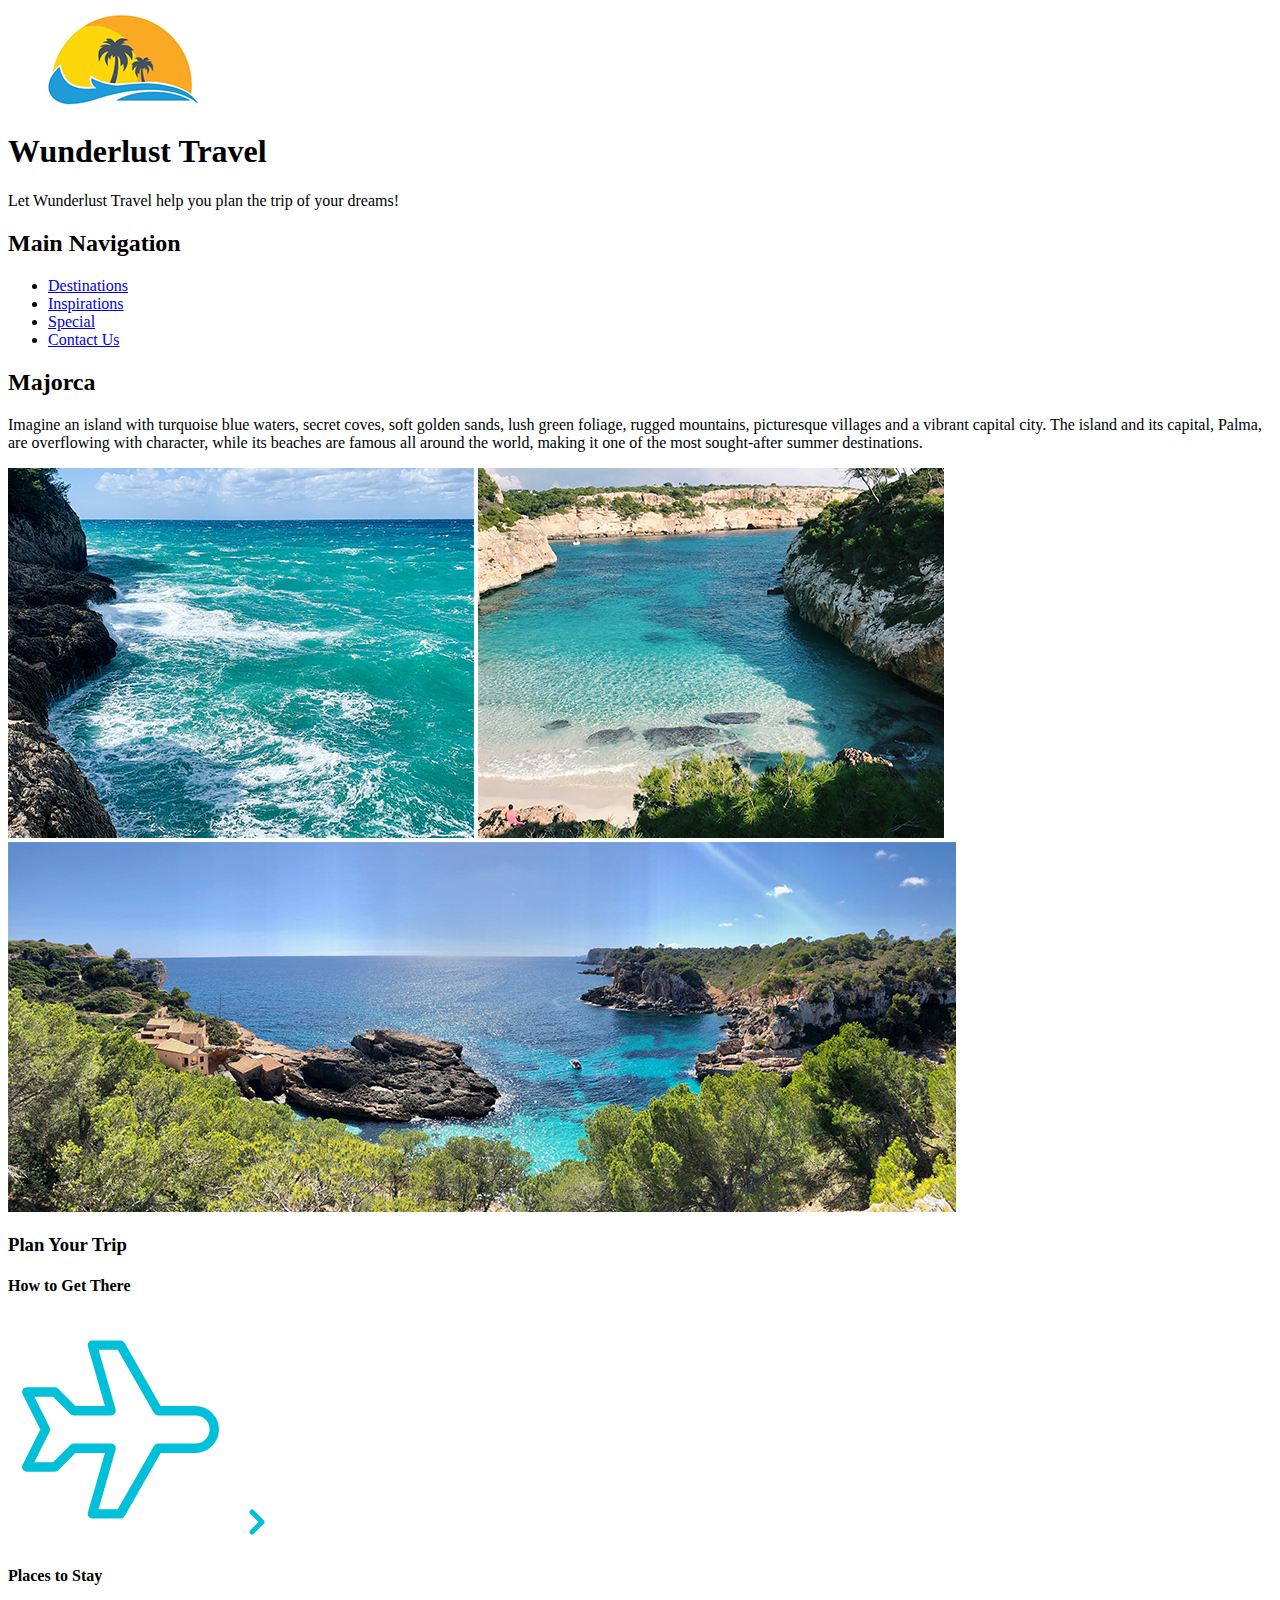
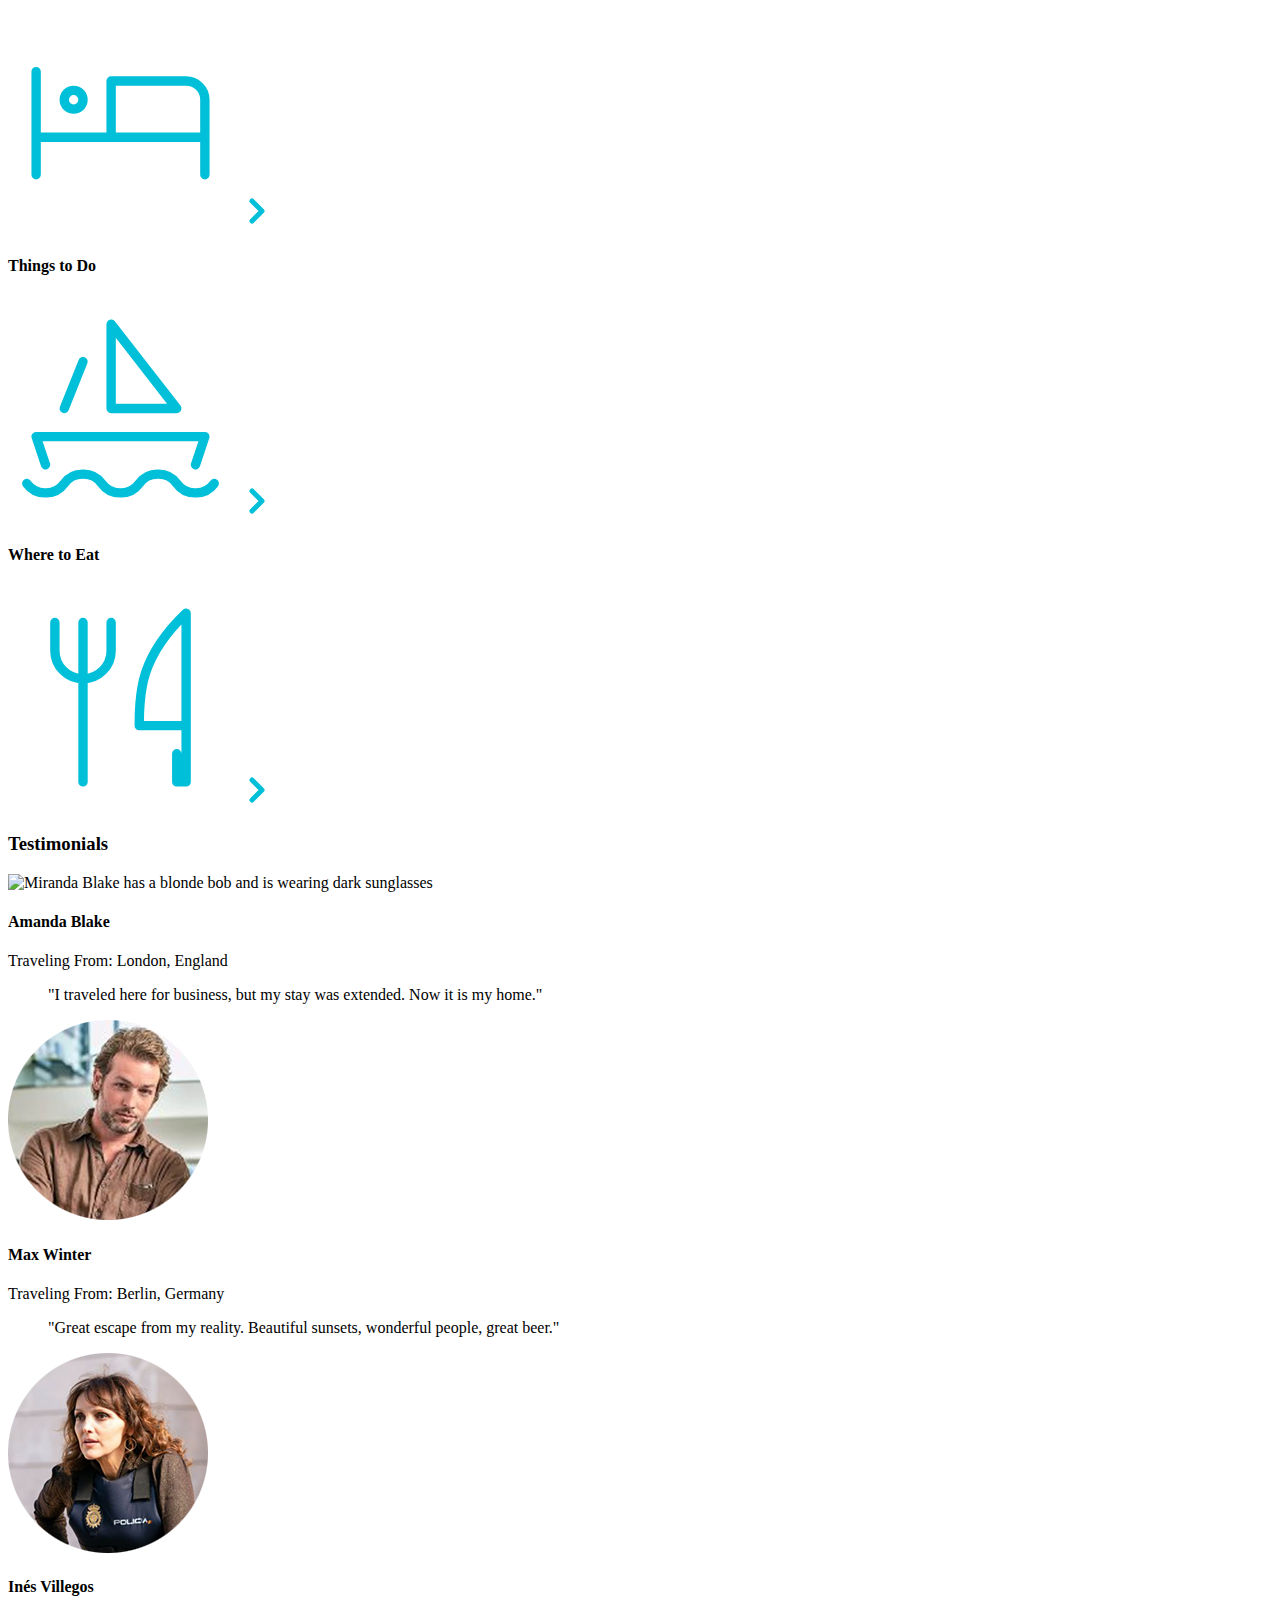
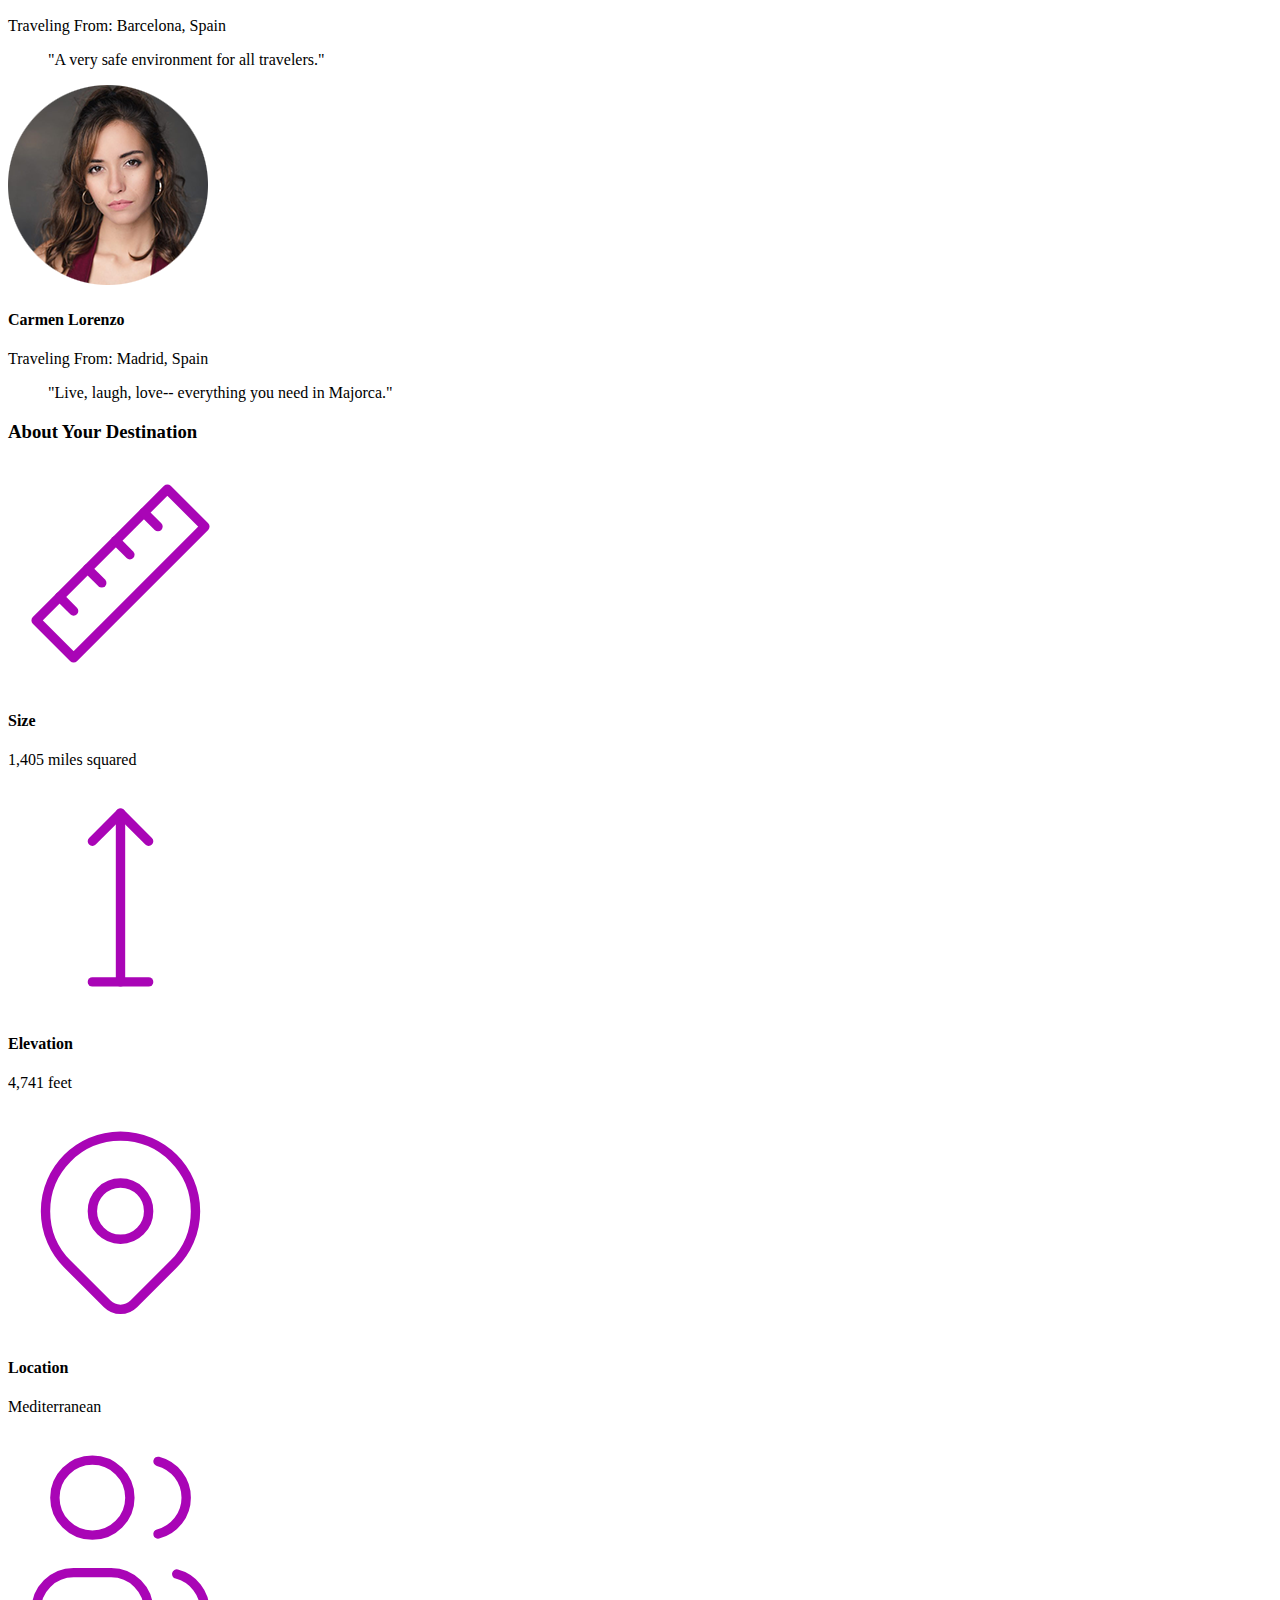
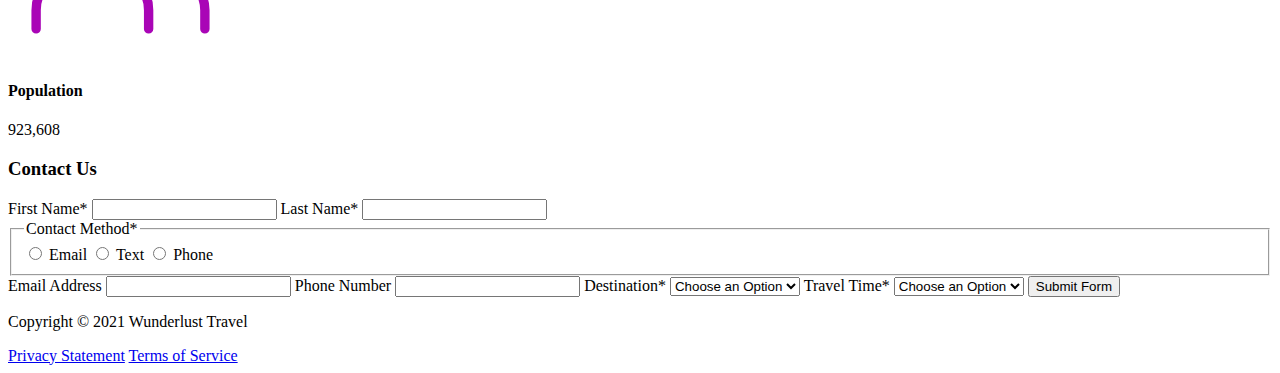
==== majorca.html @ a311cb91 "Add files via upload" ====
<!DOCTYPE html>
<html lang="en">
   <head>
      <meta charset="UTF-8">
      <meta name="viewport" content="width=device-width, initial-scale=1.0">
      <!-- Standard Meta Tags & Head Content -->
      <meta name="description" content="Wunderlust Travel helps you plan the trip of your dreams. Explore Majorca and book your flights, hotels, and activities today.">
      <meta name="keywords" content="travel, Majorca, flights, hotels, activities">
      <meta name="author" content="Wunderlust Travel">
      <!-- Open Graph Meta Tags -->
      <meta property="og:title" content="Wunderlust Travel - Majorca">
      <meta property="og:image" content="images/majorca-beach.png">
      <meta property="og:description" content="Wunderlust Travel helps you plan the trip of your dreams. Explore Majorca and book your flights, hotels, and activities today.">
      <!-- Twitter Card Meta Tags -->
      <meta name="twitter:card" content="summary_large_image">
      <meta name="twitter:title" content="Wunderlust Travel - Majorca">
      <meta name="twitter:image" content="images/majorca-beach.png">
      <meta name="twitter:description" content="Wunderlust Travel helps you plan the trip of your dreams. Explore Majorca and book your flights, hotels, and activities today.">
      <title>Wunderlust Travel - Majorca</title>
   </head>
   <body>
      <!-- Headings & Alt Text -->
      <header>
         <img src="images/logo.png" alt="The Wunderlust logo shows blue waves and the outline of two palm trees against an orange sun">
         <h1>Wunderlust Travel</h1>
         <p>Let Wunderlust Travel help you plan the trip of your dreams!</p>
         <nav>
            <h2>Main Navigation</h2>
            <ul>
               <li><a href="#">Destinations</a></li>
               <li><a href="#">Inspirations</a></li>
               <li><a href="#">Special</a></li>
               <li><a href="#">Contact Us</a></li>
            </ul>
         </nav>
      </header>
      <main>
         <article>
            <h2>Majorca</h2>
            <p>Imagine an island with turquoise blue waters, secret coves, soft golden sands, lush green foliage, rugged
               mountains, picturesque villages and a vibrant capital city. The island and its capital, Palma, are
               overflowing with character, while its beaches are famous all around the world, making it one of the most
               sought-after summer destinations.
            </p>
            <img src="images/majorca-waves.png"
               alt="Turquoise blue waters with white wave caps crashing against a rock cliff">
            <img src="images/majorca-beach.png" alt="A beautiful sandy beach with clear blue water and the coastal rock surrounding it">
            <img src="images/majorca-cove.png"
               alt="Deep blue water leading to the horizon with the island and trees in the foreground">
            <section>
               <h3>Plan Your Trip</h3>
               <section>
                  <h4>How to Get There</h4>
                  <svg xmlns="http://www.w3.org/2000/svg" class="icon icon-tabler icon-tabler-plane" width="225"
                     height="225" viewBox="0 0 24 24" stroke-width="1" stroke="#00bfd8" fill="none"
                     stroke-linecap="round" stroke-linejoin="round">
                     <path stroke="none" d="M0 0h24v24H0z" fill="none" />
                     <path d="M16 10h4a2 2 0 0 1 0 4h-4l-4 7h-3l2 -7h-4l-2 2h-3l2 -4l-2 -4h3l2 2h4l-2 -7h3z" />
                  </svg>
                  <a href="#" title="Search for flights">
                     <svg xmlns="http://www.w3.org/2000/svg" class="icon icon-tabler icon-tabler-chevron-right"
                        width="40" height="40" viewBox="0 0 24 24" stroke-width="3" stroke="#00bfd8" fill="none"
                        stroke-linecap="round" stroke-linejoin="round">
                        <path stroke="none" d="M0 0h24v24H0z" fill="none" />
                        <polyline points="9 6 15 12 9 18" />
                     </svg>
                  </a>
               </section>
               <section>
                  <h4>Places to Stay</h4>
                  <svg xmlns="http://www.w3.org/2000/svg" class="icon icon-tabler icon-tabler-bed" width="225"
                     height="225" viewBox="0 0 24 24" stroke-width="1" stroke="#00bfd8" fill="none"
                     stroke-linecap="round" stroke-linejoin="round">
                     <path stroke="none" d="M0 0h24v24H0z" fill="none" />
                     <path d="M3 7v11m0 -4h18m0 4v-8a2 2 0 0 0 -2 -2h-8v6" />
                     <circle cx="7" cy="10" r="1" />
                  </svg>
                  <a href="#" title="Search for hotels">
                     <svg xmlns="http://www.w3.org/2000/svg" class="icon icon-tabler icon-tabler-chevron-right"
                        width="40" height="40" viewBox="0 0 24 24" stroke-width="3" stroke="#00bfd8" fill="none"
                        stroke-linecap="round" stroke-linejoin="round">
                        <path stroke="none" d="M0 0h24v24H0z" fill="none" />
                        <polyline points="9 6 15 12 9 18" />
                     </svg>
                  </a>
               </section>
               <section>
                  <h4>Things to Do</h4>
                  <svg xmlns="http://www.w3.org/2000/svg" class="icon icon-tabler icon-tabler-sailboat" width="225"
                     height="225" viewBox="0 0 24 24" stroke-width="1" stroke="#00bfd8" fill="none"
                     stroke-linecap="round" stroke-linejoin="round">
                     <path stroke="none" d="M0 0h24v24H0z" fill="none" />
                     <path
                        d="M2 20a2.4 2.4 0 0 0 2 1a2.4 2.4 0 0 0 2 -1a2.4 2.4 0 0 1 2 -1a2.4 2.4 0 0 1 2 1a2.4 2.4 0 0 0 2 1a2.4 2.4 0 0 0 2 -1a2.4 2.4 0 0 1 2 -1a2.4 2.4 0 0 1 2 1a2.4 2.4 0 0 0 2 1a2.4 2.4 0 0 0 2 -1" />
                     <path d="M4 18l-1 -3h18l-1 3" />
                     <path d="M11 12h7l-7 -9v9" />
                     <line x1="8" y1="7" x2="6" y2="12" />
                  </svg>
                  <a href="#" title="Search for Activities">
                     <svg xmlns="http://www.w3.org/2000/svg" class="icon icon-tabler icon-tabler-chevron-right"
                        width="40" height="40" viewBox="0 0 24 24" stroke-width="3" stroke="#00bfd8" fill="none"
                        stroke-linecap="round" stroke-linejoin="round">
                        <path stroke="none" d="M0 0h24v24H0z" fill="none" />
                        <polyline points="9 6 15 12 9 18" />
                     </svg>
                  </a>
               </section>
               <section>
                  <h4>Where to Eat</h4>
                  <svg xmlns="http://www.w3.org/2000/svg" class="icon icon-tabler icon-tabler-tools-kitchen-2"
                     width="225" height="225" viewBox="0 0 24 24" stroke-width="1" stroke="#00bfd8" fill="none"
                     stroke-linecap="round" stroke-linejoin="round">
                     <path stroke="none" d="M0 0h24v24H0z" fill="none" />
                     <path
                        d="M19 3v12h-5c-.023 -3.681 .184 -7.406 5 -12zm0 12v6h-1v-3m-10 -14v17m-3 -17v3a3 3 0 1 0 6 0v-3" />
                  </svg>
                  <a href="#" title="Search for Restaurants">
                     <svg xmlns="http://www.w3.org/2000/svg" class="icon icon-tabler icon-tabler-chevron-right"
                        width="40" height="40" viewBox="0 0 24 24" stroke-width="3" stroke="#00bfd8" fill="none"
                        stroke-linecap="round" stroke-linejoin="round">
                        <path stroke="none" d="M0 0h24v24H0z" fill="none" />
                        <polyline points="9 6 15 12 9 18" />
                     </svg>
                  </a>
               </section>
            </section>
            <section>
               <h3>Testimonials</h3>
               <div class="testimonial">
                  <img src="images/mirando-blake.png"
                     alt="Miranda Blake has a blonde bob and is wearing dark sunglasses">
                  <h4>Amanda Blake</h4>
                  <p>Traveling From: London, England</p>
                  <blockquote>"I traveled here for business, but my stay was extended. Now it is my home."
                  </blockquote>
               </div>
               <div class="testimonial">
                  <img src="images/max-winter.png" alt="Max Winter has brown hair and a brown shirt.">
                  <h4>Max Winter</h4>
                  <p>Traveling From: Berlin, Germany</p>
                  <blockquote>"Great escape from my reality. Beautiful sunsets, wonderful people, great beer."
                  </blockquote>
               </div>
               <div class="testimonial">
                  <img src="images/ines-villegoes.png" alt="Inés Villegos is a police officer wearing a police vest">                    
                  <h4>Inés Villegos</h4>
                  <p>Traveling From: Barcelona, Spain</p>
                  <blockquote>"A very safe environment for all travelers."</blockquote>
               </div>
               <div class="testimonial">
                  <img src="images/carmen-lorenzo.png"
                     alt="Carmen Lorenzo has long, dark brown hair and is wearing gold hoop earrings">
                  <h4>Carmen Lorenzo</h4>
                  <p>Traveling From: Madrid, Spain</p>
                  <blockquote>"Live, laugh, love-- everything you need in Majorca."</blockquote>
               </div>
            </section>
            <section>
               <h3>About Your Destination</h3>
               <section>
                  <svg xmlns="http://www.w3.org/2000/svg" class="icon icon-tabler icon-tabler-ruler-2" width="225"
                     height="225" viewBox="0 0 24 24" stroke-width="1" stroke="#a905b6" fill="none"
                     stroke-linecap="round" stroke-linejoin="round">
                     <path stroke="none" d="M0 0h24v24H0z" fill="none" />
                     <path d="M17 3l4 4l-14 14l-4 -4z" />
                     <path d="M16 7l-1.5 -1.5" />
                     <path d="M13 10l-1.5 -1.5" />
                     <path d="M10 13l-1.5 -1.5" />
                     <path d="M7 16l-1.5 -1.5" />
                  </svg>
                  <h4>Size</h4>
                  <p>1,405 miles squared</p>
               </section>
               <section>
                  <svg xmlns="http://www.w3.org/2000/svg" class="icon icon-tabler icon-tabler-arrow-top-bar"
                     width="225" height="225" viewBox="0 0 24 24" stroke-width="1" stroke="#a905b6" fill="none"
                     stroke-linecap="round" stroke-linejoin="round">
                     <path stroke="none" d="M0 0h24v24H0z" fill="none" />
                     <line x1="12" y1="21" x2="12" y2="3" />
                     <path d="M15 6l-3 -3l-3 3" />
                     <line x1="9" y1="21" x2="15" y2="21" />
                  </svg>
                  <h4>Elevation</h4>
                  <p>4,741 feet</p>
               </section>
               <section>
                  <svg xmlns="http://www.w3.org/2000/svg" class="icon icon-tabler icon-tabler-map-pin" width="225"
                     height="225" viewBox="0 0 24 24" stroke-width="1" stroke="#a905b6" fill="none"
                     stroke-linecap="round" stroke-linejoin="round">
                     <path stroke="none" d="M0 0h24v24H0z" fill="none" />
                     <circle cx="12" cy="11" r="3" />
                     <path d="M17.657 16.657l-4.243 4.243a2 2 0 0 1 -2.827 0l-4.244 -4.243a8 8 0 1 1 11.314 0z" />
                  </svg>
                  <h4>Location</h4>
                  <p>Mediterranean</p>
               </section>
               <section>
                  <svg xmlns="http://www.w3.org/2000/svg" class="icon icon-tabler icon-tabler-users" width="225"
                     height="225" viewBox="0 0 24 24" stroke-width="1" stroke="#a905b6" fill="none"
                     stroke-linecap="round" stroke-linejoin="round">
                     <path stroke="none" d="M0 0h24v24H0z" fill="none" />
                     <circle cx="9" cy="7" r="4" />
                     <path d="M3 21v-2a4 4 0 0 1 4 -4h4a4 4 0 0 1 4 4v2" />
                     <path d="M16 3.13a4 4 0 0 1 0 7.75" />
                     <path d="M21 21v-2a4 4 0 0 0 -3 -3.85" />
                  </svg>
                  <h4>Population</h4>
                  <p>923,608</p>
               </section>
            </section>
            <section>
               <h3>Contact Us</h3>
               <form method="post" action="https://wp.zybooks.com/form-viewer.php">
                  <label for="fName">First Name<span>*</span></label>
                  <input type="text" name="fName" id="fName" autocomplete="given-name" required>
                  <label for="lName">Last Name<span>*</span></label>
                  <input type="text" name="lName" id="lName" autocomplete="family-name" required>
                  <fieldset>
                     <legend>Contact Method<span>*</span></legend>
                     <input type="radio" name="contactPref" id="prefEmail" required>
                     <label for="prefEmail">Email</label>
                     <input type="radio" name="contactPref" id="prefText">
                     <label for="prefText">Text</label>
                     <input type="radio" name="contactPref" id="prefPhone">
                     <label for="prefPhone">Phone</label>
                  </fieldset>
                  <label for="email">Email Address</label>
                  <input type="email" name="email" id="email" autocomplete="email">
                  <label for="phone">Phone Number</label>
                  <input type="tel" name="phone" id="phone" autocomplete="tel">
                  <label for="destination">Destination<span>*</span></label>
                  <select name="destination" id="destination" required>
                     <option value="">Choose an Option</option>
                     <option value="barcelona">Barcelona</option>
                     <option value="granada">Granada</option>
                     <option value="ibiza">Ibiza</option>
                     <option value="madrid">Madrid</option>
                     <option value="majora">Majora</option>
                     <option value="seville">Seville</option>
                     <option value="tenerife">Tenerife</option>
                     <option value="valencia">Valencia</option>
                  </select>
                  <label for="travelTime">Travel Time<span>*</span></label>
                  <select name="travelTime" id="travelTime" required>
                     <option value="">Choose an Option</option>
                     <option value="fall">Fall</option>
                     <option value="winter">Winter</option>
                     <option value="spring">Spring</option>
                     <option value="summer">Summer</option>
                     <option value="flexible">Flexible</option>
                  </select>
                  <input type="submit" name="mySubmit" id="mySubmit" value="Submit Form">
               </form>
            </section>
         </article>
      </main>
      <footer>
         <p>Copyright &copy; 2021 Wunderlust Travel</p>
         <a href="#">Privacy Statement</a>
         <a href="#">Terms of Service</a>
      </footer>
   </body>
</html>
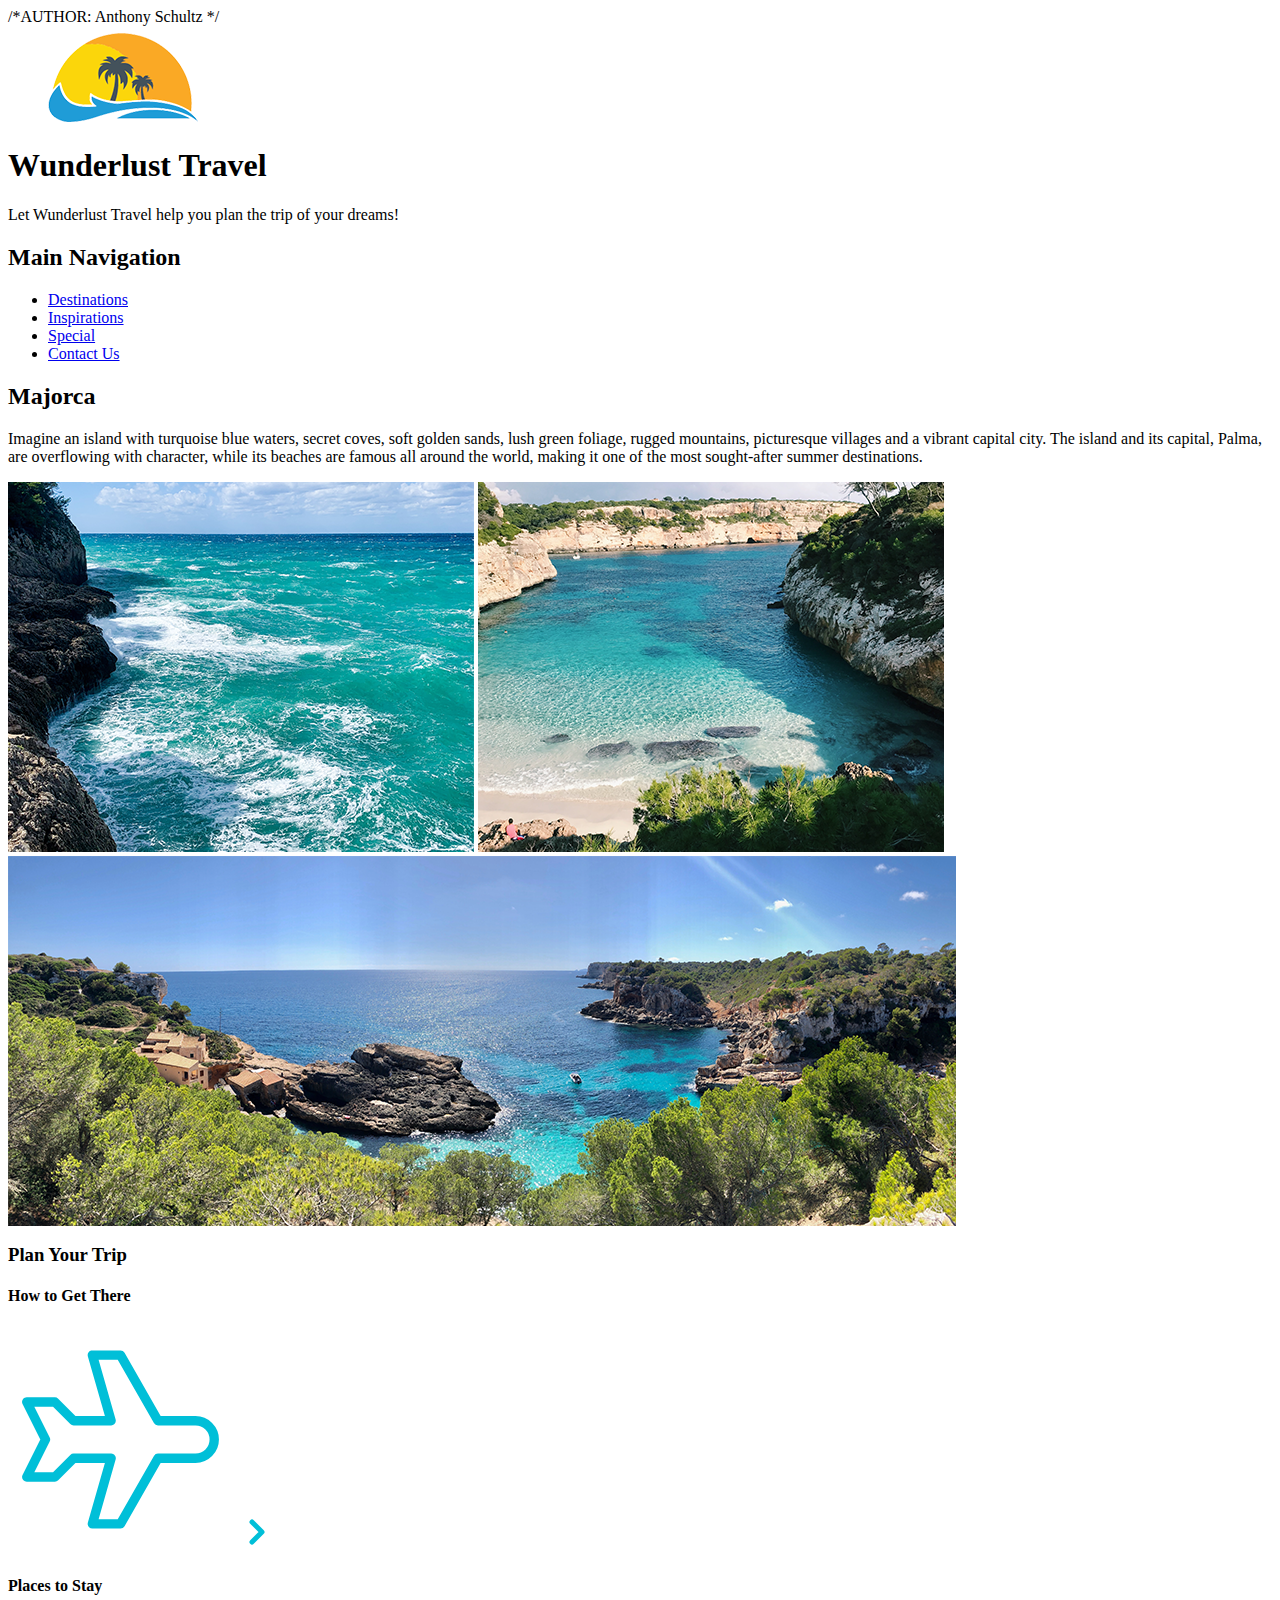
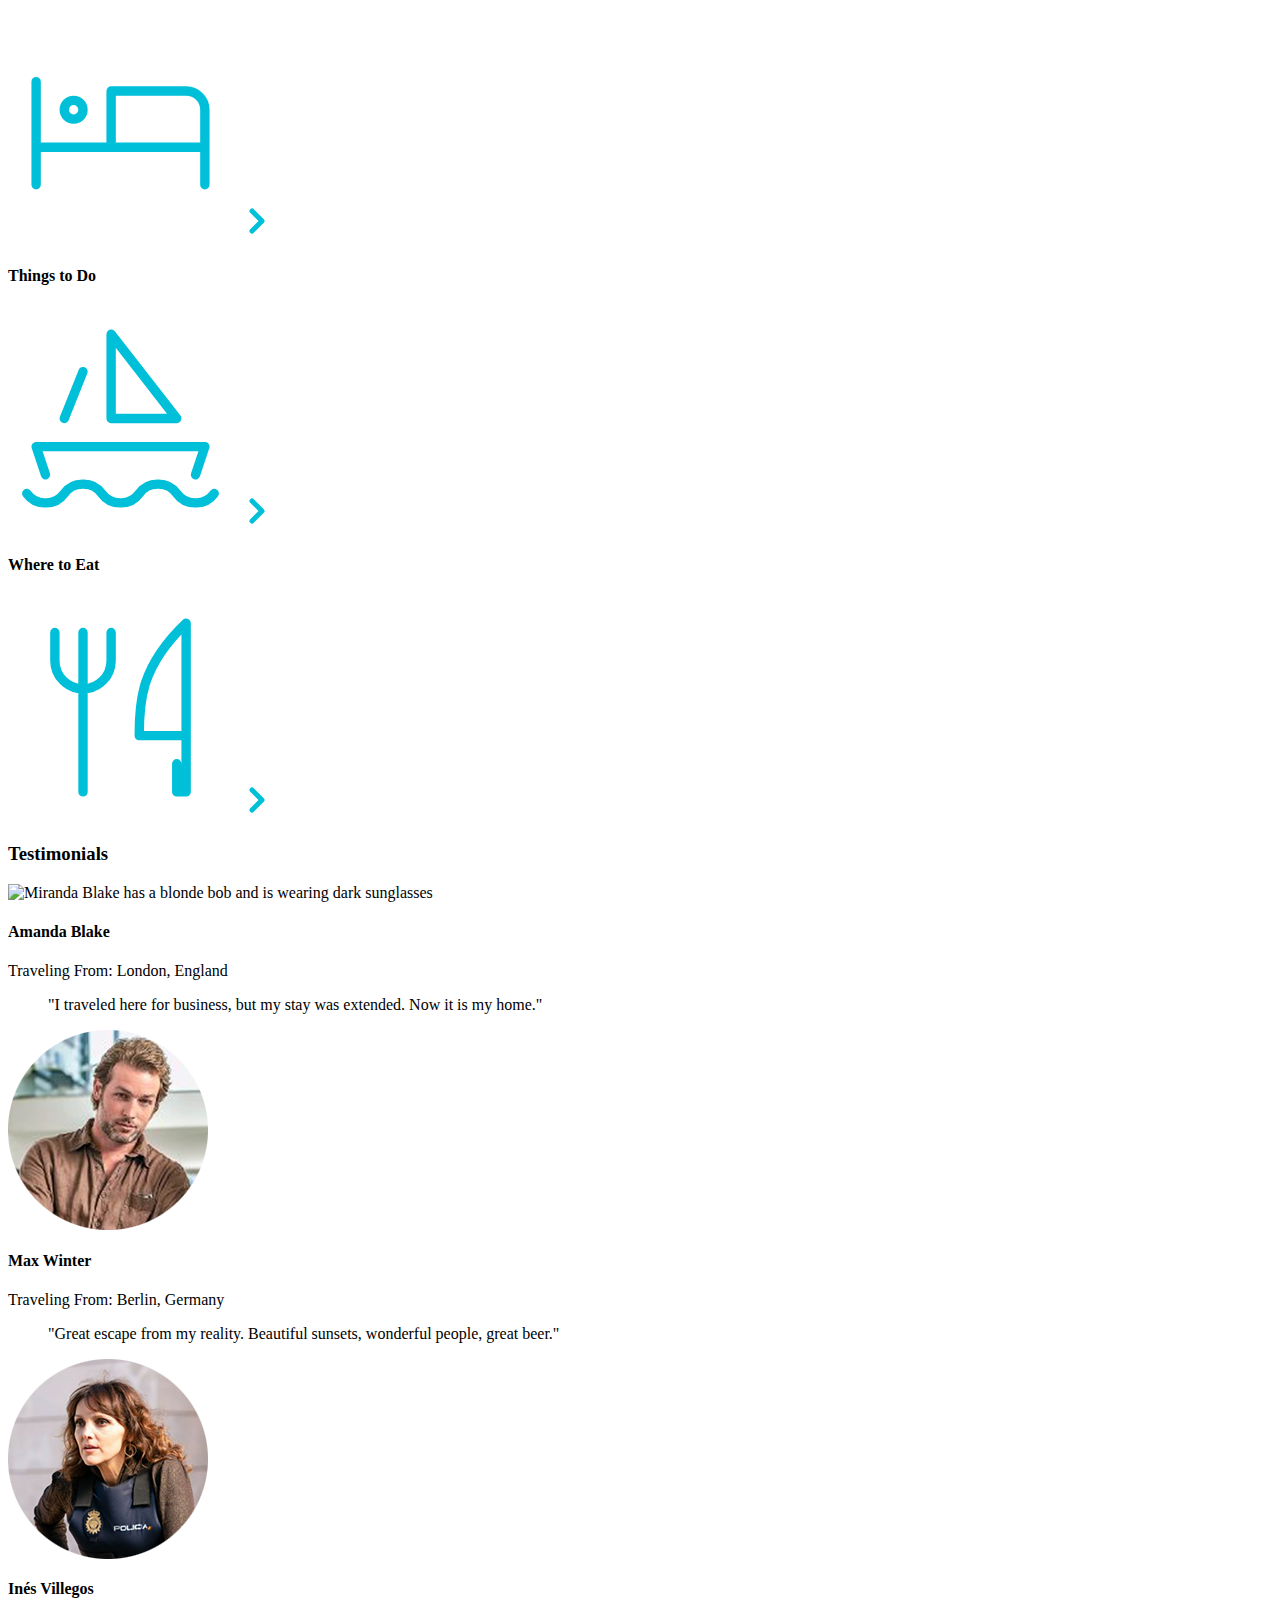
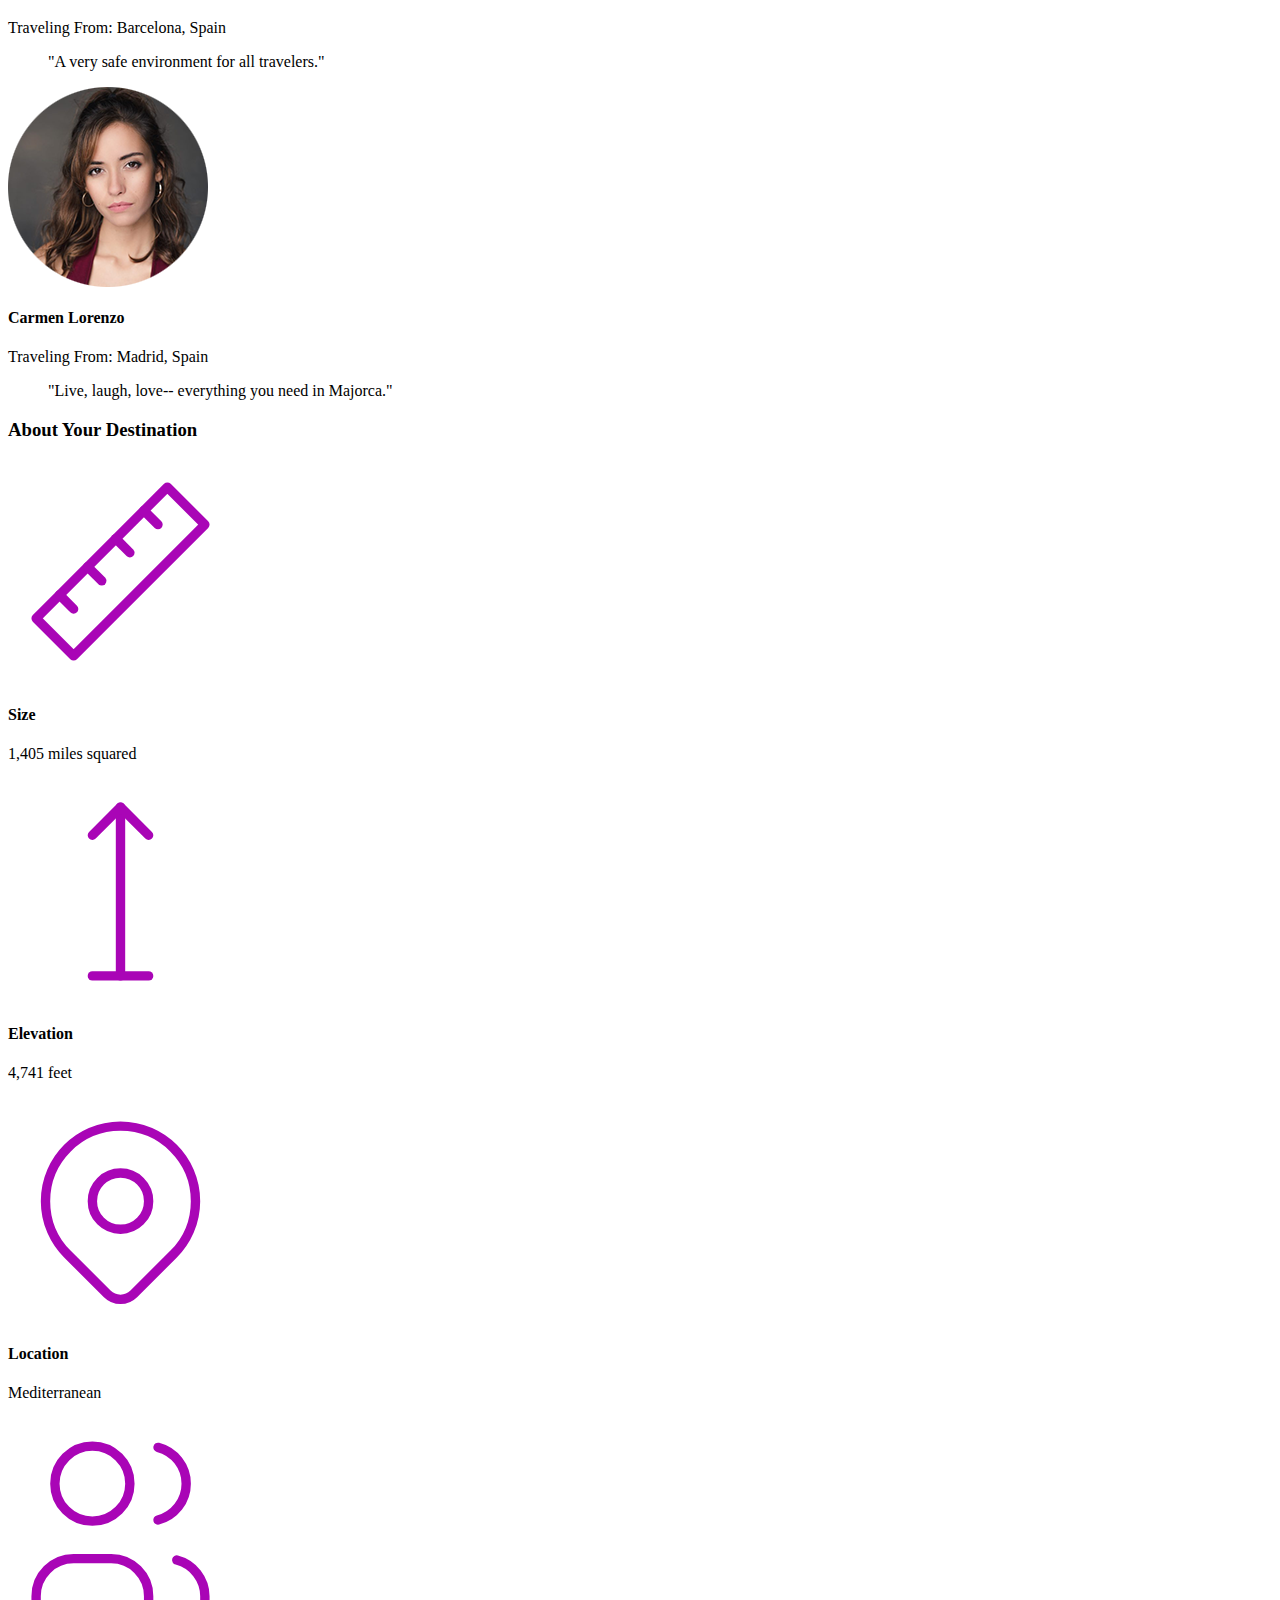
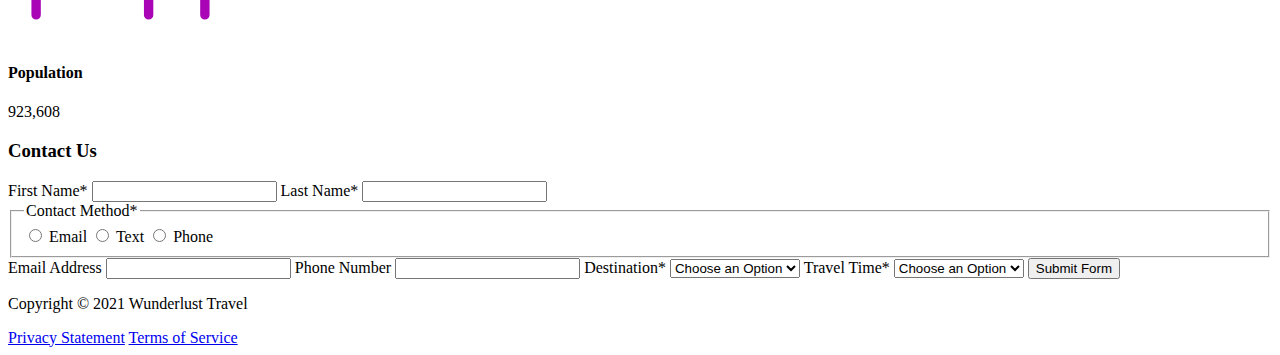
==== commit 1bd368a7: "Update majorca.html" ====
--- a/majorca.html
+++ b/majorca.html
@@ -1,3 +1,5 @@
+/*AUTHOR: Anthony Schultz */
+
 <!DOCTYPE html>
 <html lang="en">
    <head>
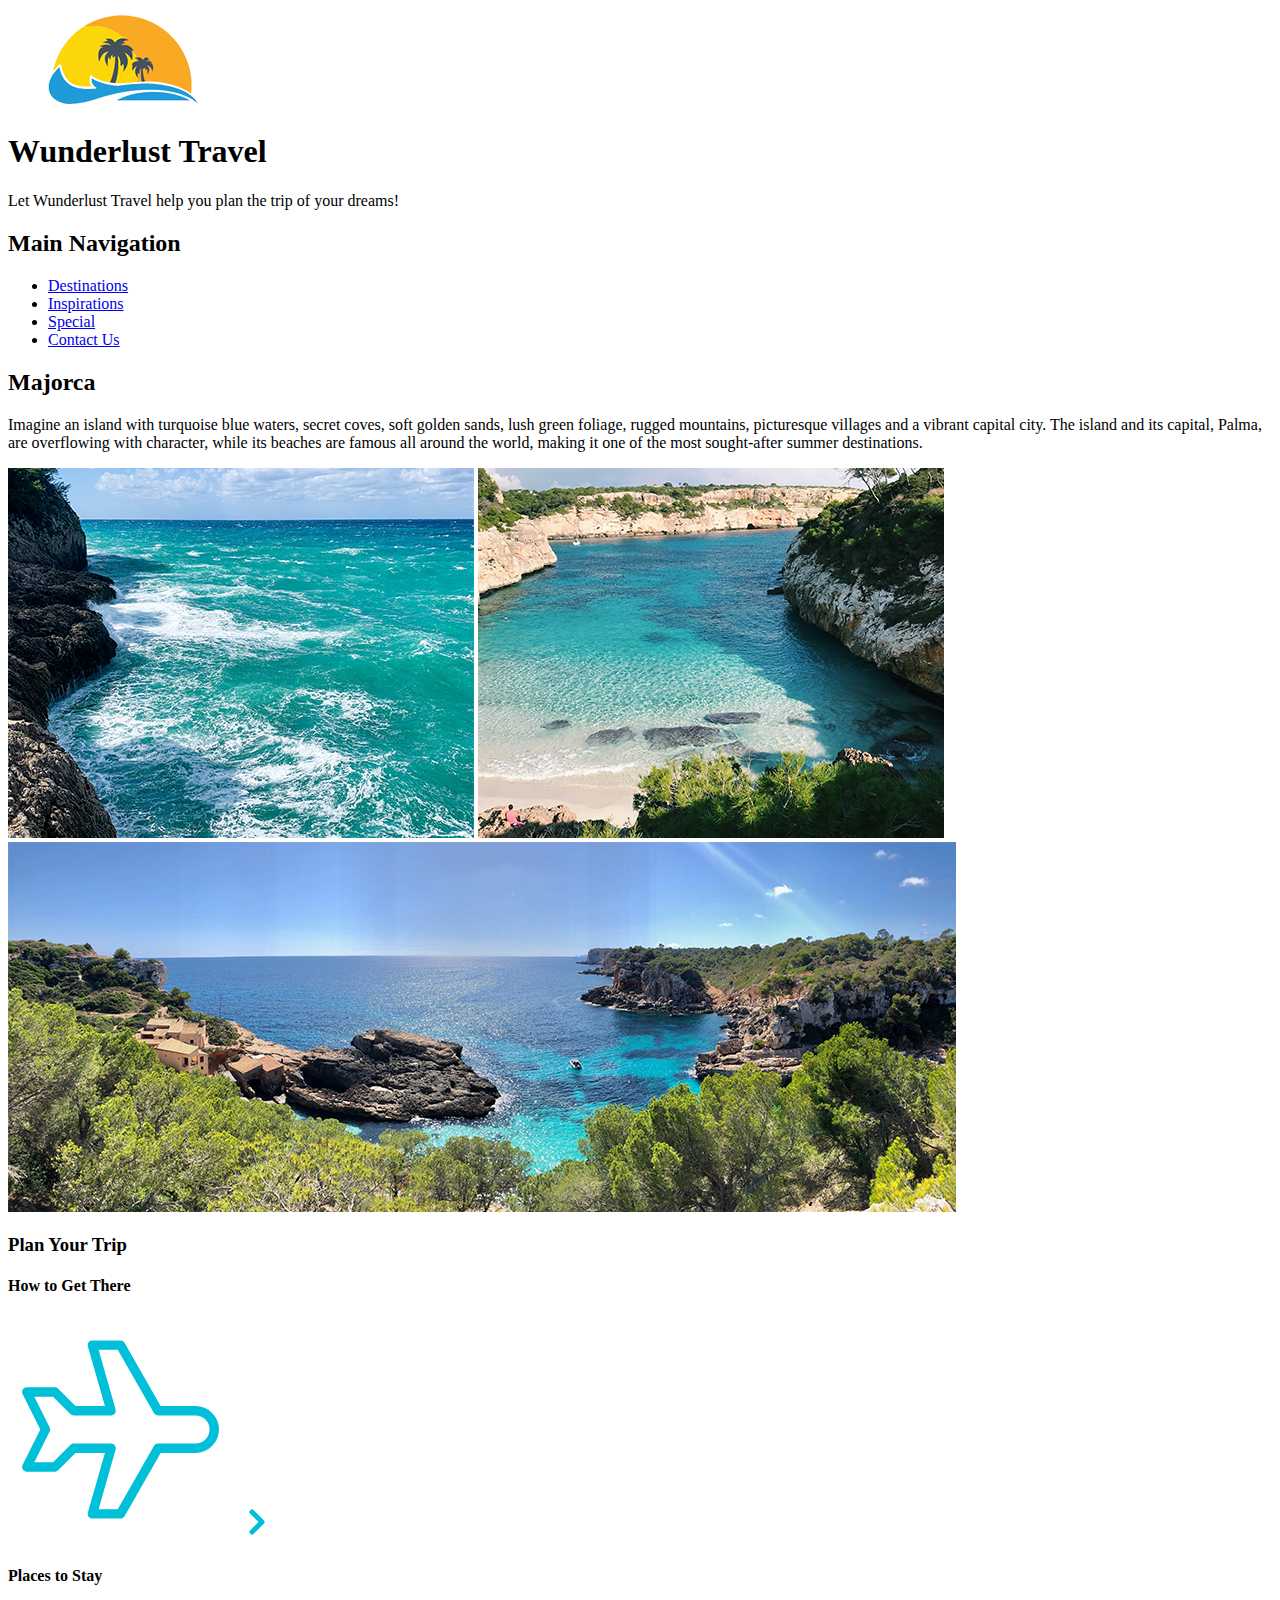
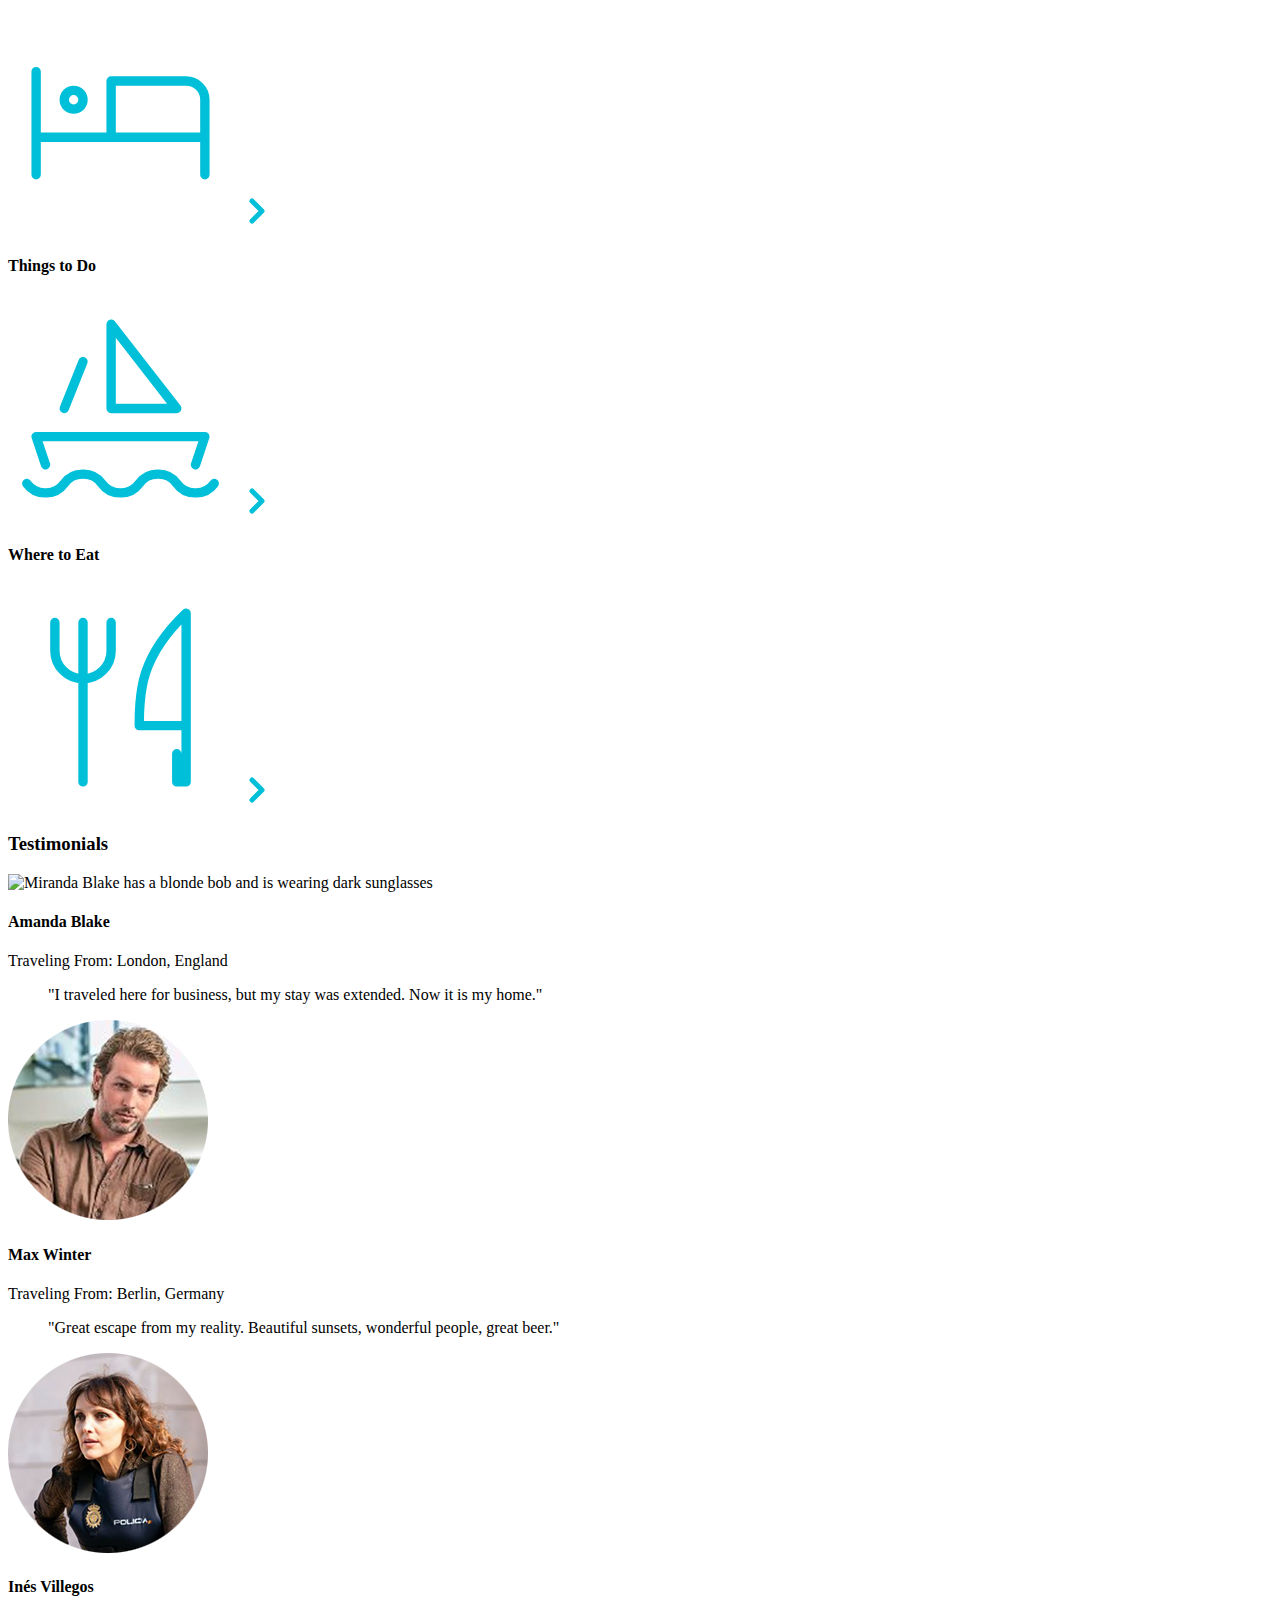
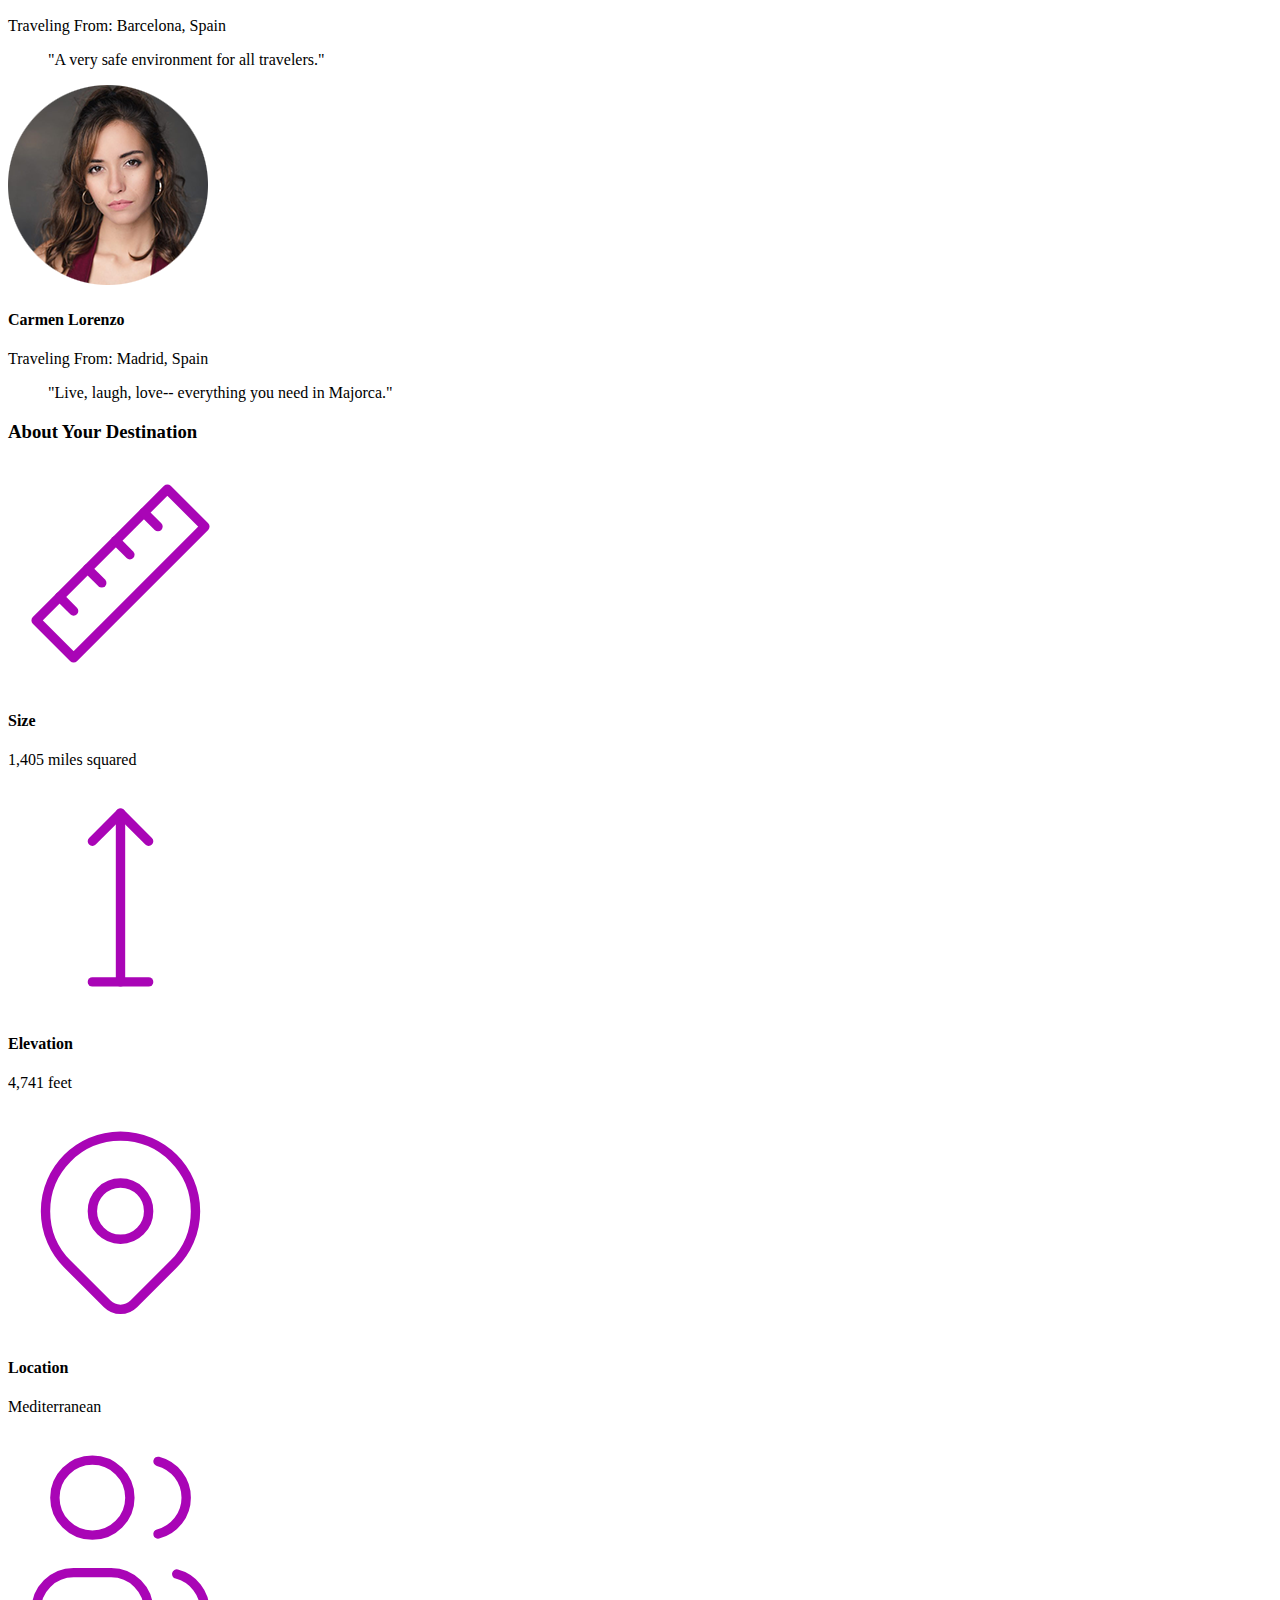
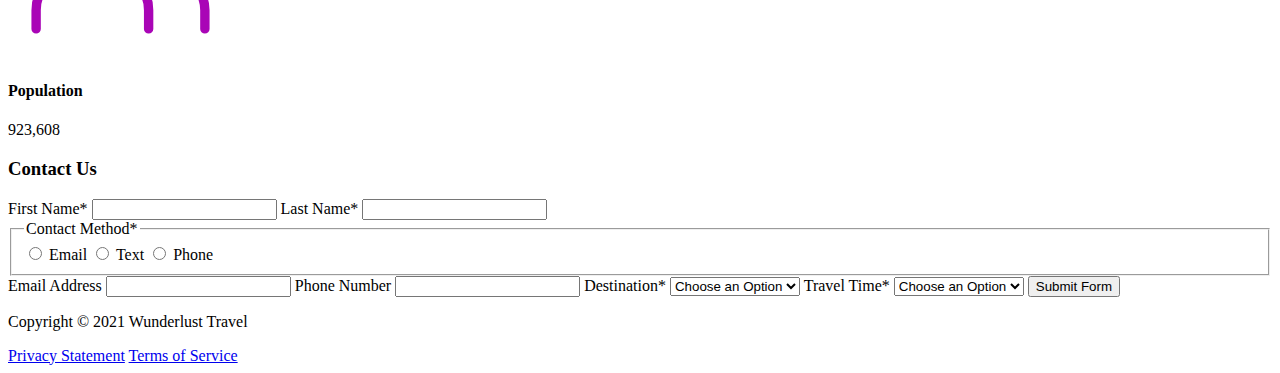
==== commit ea263e6e: "Add files via upload" ====
--- a/majorca.html
+++ b/majorca.html
@@ -1,5 +1,3 @@
-/*AUTHOR: Anthony Schultz */
-
 <!DOCTYPE html>
 <html lang="en">
    <head>
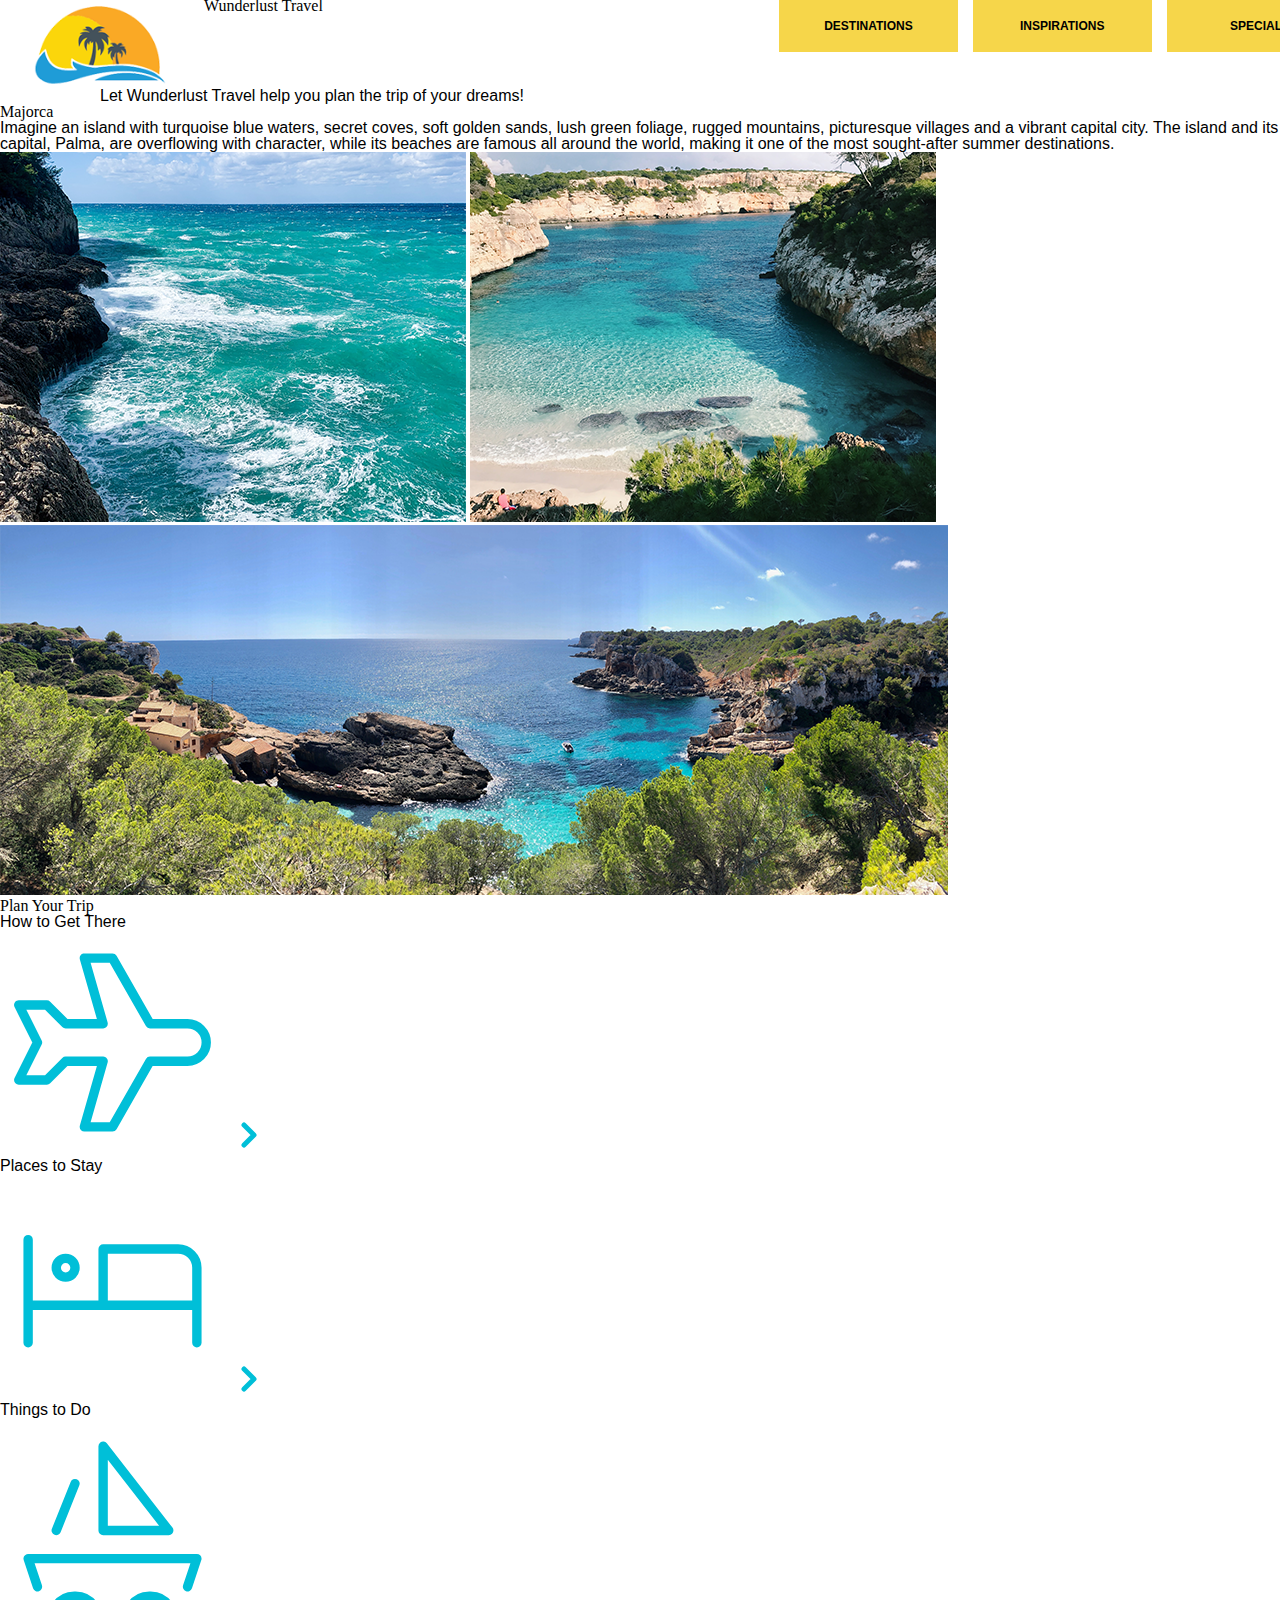
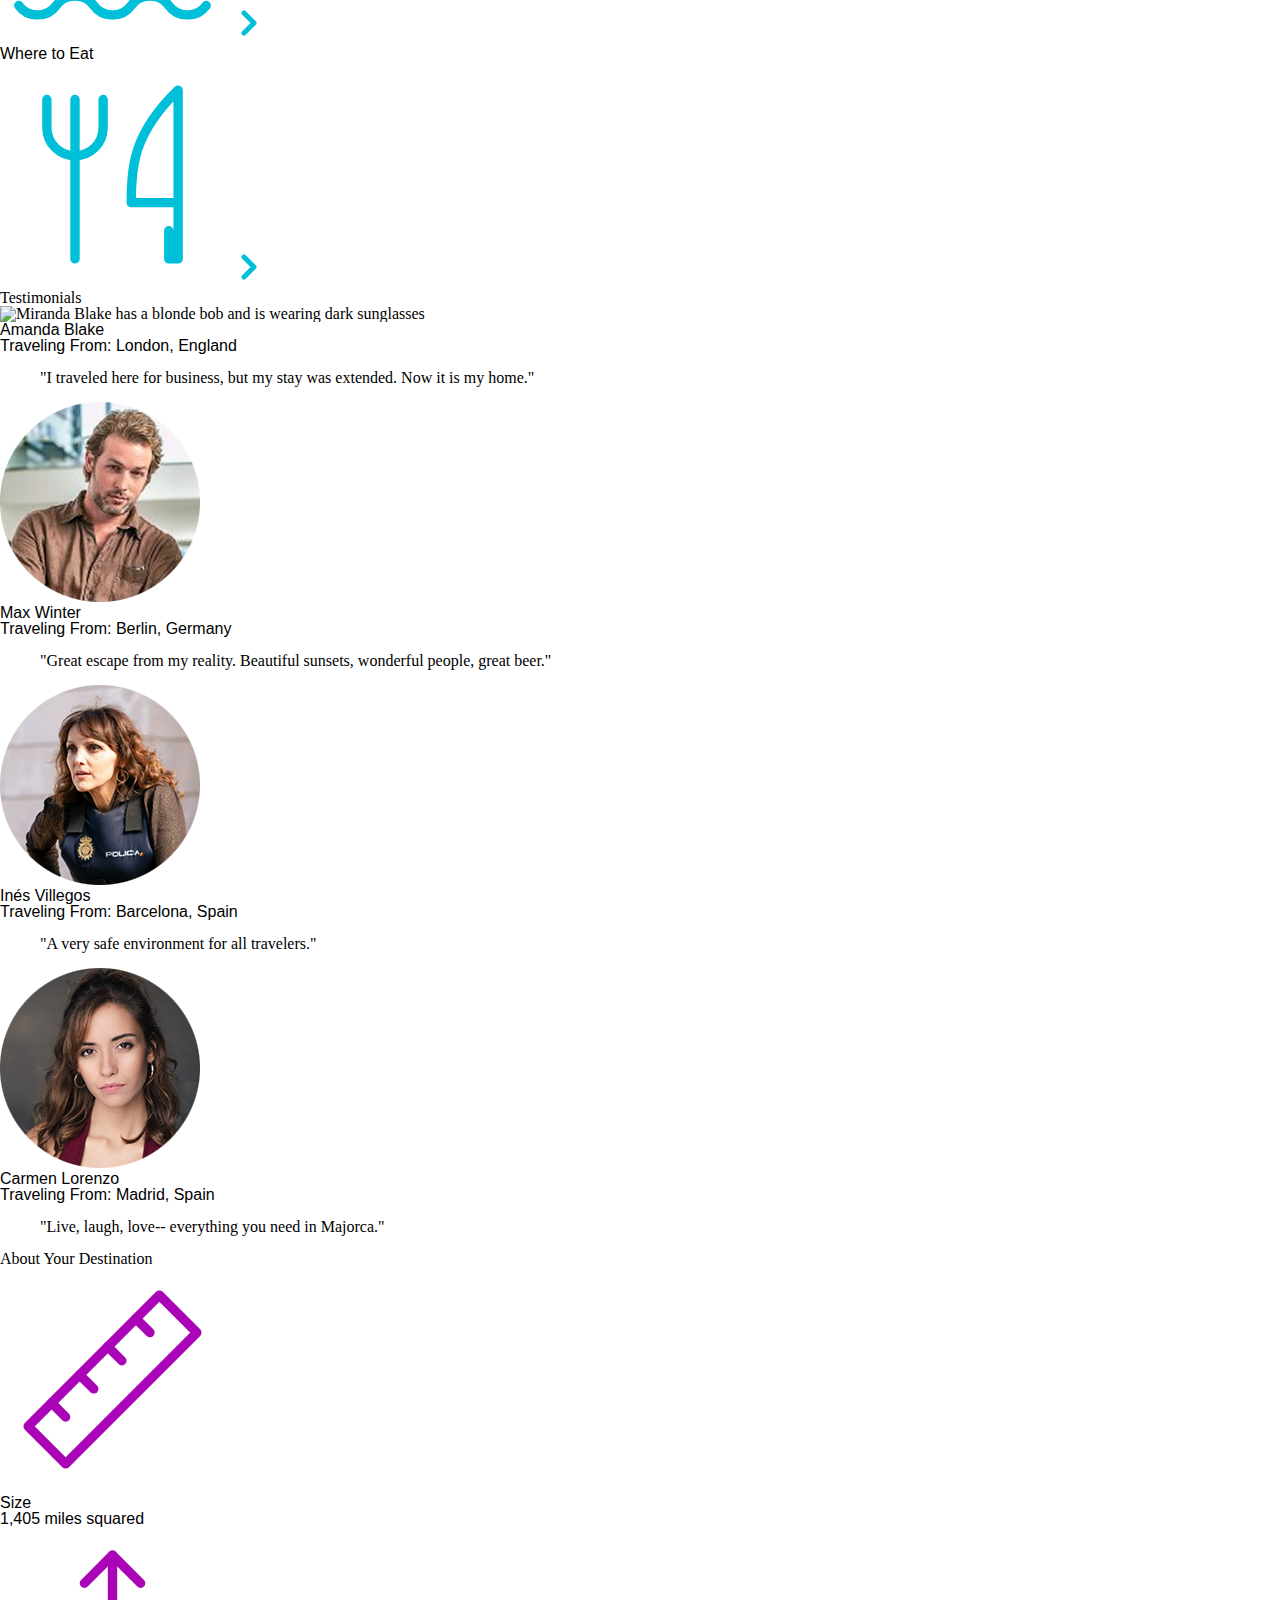
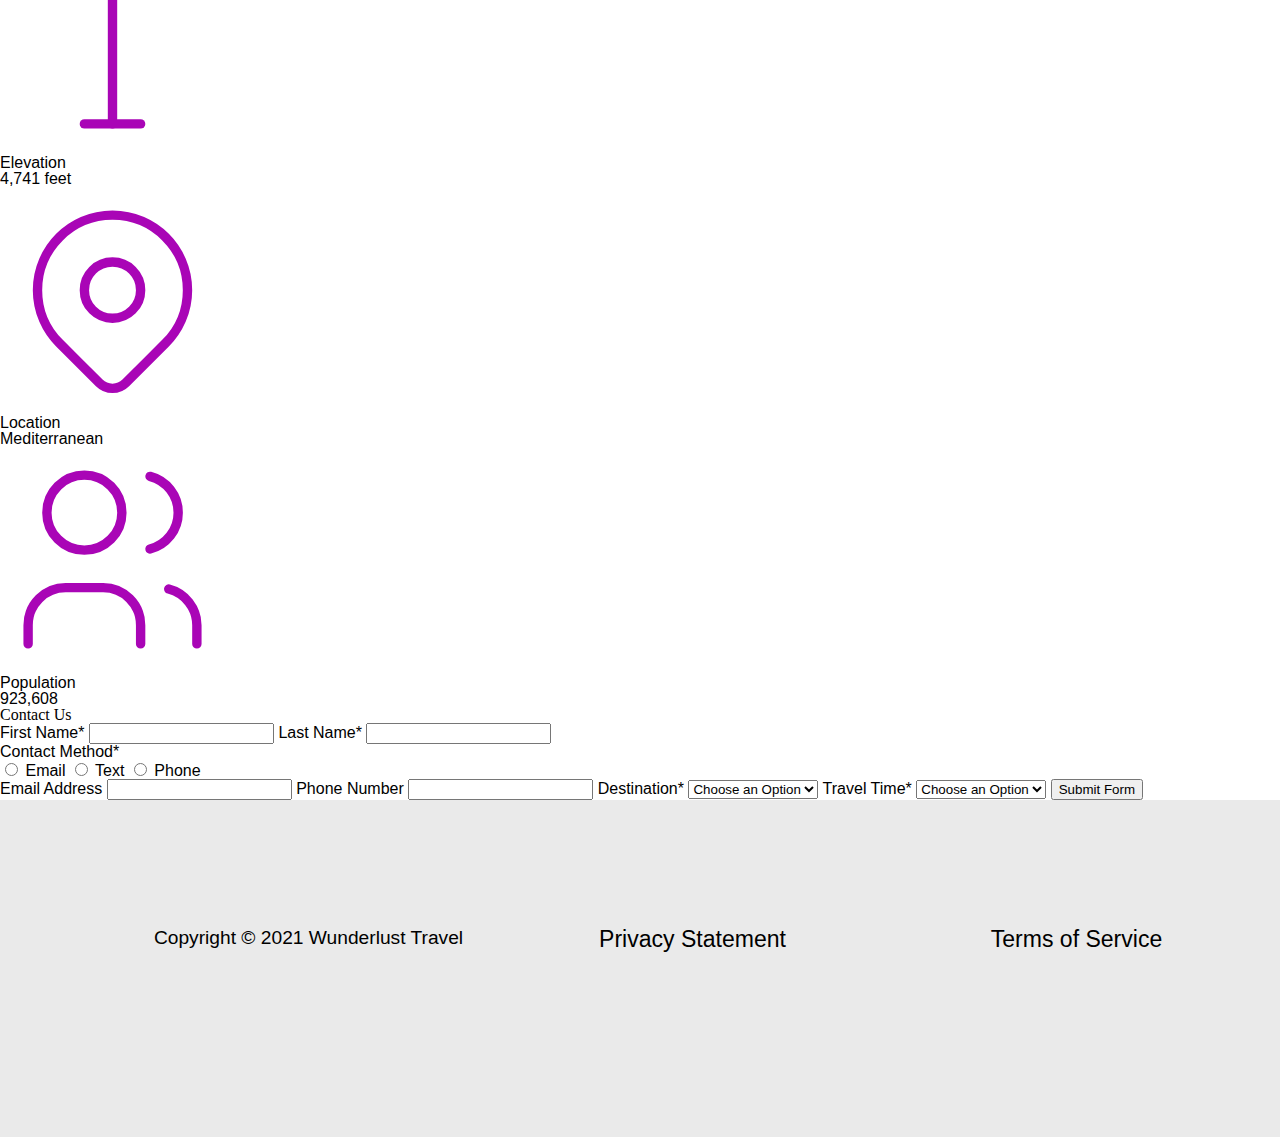
==== commit 455e54d0: "push" ====
--- a/majorca.html
+++ b/majorca.html
@@ -17,6 +17,7 @@
       <meta name="twitter:image" content="images/majorca-beach.png">
       <meta name="twitter:description" content="Wunderlust Travel helps you plan the trip of your dreams. Explore Majorca and book your flights, hotels, and activities today.">
       <title>Wunderlust Travel - Majorca</title>
+      <link href="styles.css" rel="stylesheet">
    </head>
    <body>
       <!-- Headings & Alt Text -->
--- a/styles.css
+++ b/styles.css
@@ -0,0 +1,979 @@
+/*AUTHOR: Anthony Schultz */
+
+a,
+address,
+article,
+body,
+code,
+div,
+fieldset,
+footer,
+form,
+h1,
+h2,
+h3,
+h4,
+h5,
+h6,
+header,
+html,
+i,
+img,
+label,
+legend,
+li,
+menu,
+nav,
+p,
+q,
+s,
+section,
+small,
+span,
+summary,
+time,
+ul {
+  margin: 0;
+  padding: 0;
+  border: 0;
+  font-size: 100%;
+  font: inherit;
+  vertical-align: baseline;
+}
+article,
+footer,
+header,
+menu,
+nav,
+section {
+  display: block;
+}
+body {
+  line-height: 1;
+}
+ul {
+  list-style: none;
+}
+q {
+  quotes: none;
+}
+q:after,
+q:before {
+  content: "";
+  content: none;
+}
+h1,
+h2,
+h3 {
+  font-family: Molle, cursive;
+}
+button,
+form,
+h4,
+nav,
+p,
+q,
+small {
+  font-family: Montserrat, sans-serif;
+}
+body {
+  margin: 0;
+  padding: 0;
+}
+
+:root {
+  --molle: \"Molle\", cursive;
+  --mont: \"Montserrat\", sans-serif;
+}
+:root {
+  --yellow: #f6d64a;
+  --teal: #55bcd5;
+  --purple: #9b26b0;
+  --blue: #499bd2;
+  --darkGray: #222222;
+  --lightGray: #eaeaea;
+  --white: #ffffff;
+  --black: #000000;
+}
+@media screen and (max-width: 767px) {
+  #menu-toggle {
+    display: block;
+    position: absolute;
+    top: 10px;
+    right: 27%;
+  }
+  footer a {
+    text-decoration: none;
+    text-align: center;
+    color: #000;
+    font-size: 1.5em;
+    display: block;
+    margin-bottom: 5%;
+  }
+  footer p {
+    text-align: center;
+    padding-bottom: 10%;
+  }
+  footer {
+    padding: 10%;
+    background-color: #eaeaea;
+    font-size: 1em;
+    width: 90%;
+  }
+  h1,
+  h2 {
+    font-size: 3.3em;
+    margin-left: 8%;
+    padding-top: 8%;
+  }
+  h3 {
+    padding-bottom: 5%;
+    font-size: 2.3em;
+    padding-left: 5%;
+    white-space: nowrap;
+  }
+  h3 {
+    white-space: normal;
+  }
+  h4 {
+    font-weight: 700;
+    padding: 10%;
+    font-size: 1.5em;
+    text-align: center;
+    white-space: nowrap;
+  }
+  header p {
+    padding-left: 8%;
+    padding-right: 5%;
+    padding-bottom: 5%;
+    line-height: 2;
+  }
+  header {
+    background-image: linear-gradient(#55bcd5, #fff);
+    margin-right: -13%;
+  }
+  ul li {
+    background: #55bcd5;
+    font-size: 22px;
+    border-top: 1px solid #000;
+    border-left: 1px solid #000;
+    border-bottom: 1px solid #000;
+    display: block;
+    width: 700%;
+    height: 50px;
+    padding-top: 20px;
+    font-weight: 700;
+    text-align: center;
+  }
+  ul li:last-child {
+    border-right: none;
+  }
+  ul {
+    display: none;
+    flex-direction: column;
+    justify-content: center;
+    align-items: center;
+    position: absolute;
+    width: 72%;
+    margin-top: 17%;
+    padding-left: 25%;
+    list-style-type: none;
+  }
+}
+
+.sr-only {
+  width: 1px;
+  height: 1px;
+  position: absolute;
+  top: auto;
+  overflow: hidden;
+  left: -10000px;
+}
+#about h3 {
+  max-width: 300px;
+  word-wrap: break-word;
+}
+#about img {
+  display: block;
+  width: 60%;
+  margin-left: 25%;
+}
+#about p {
+  font-size: 1.5em;
+  text-align: center;
+}
+#about section {
+  display: inline-block;
+  align-items: center;
+  justify-content: center;
+  max-width: 40%;
+}
+#about section:first-child {
+  padding-left: 15%;
+}
+#about section:nth-child() {
+  padding-left: 15%;
+}
+#about section:nth-child(3) img {
+  padding-left: 10%;
+  width: 40%;
+}
+#about section:nth-child(3) {
+  padding-left: 15%;
+}
+#about section:nth-child(4) img {
+  width: 80%;
+  padding-left: 0;
+  margin-left: 10%;
+}
+#about {
+  background-color: #499bd2;
+  padding-top: 10%;
+  width: 110%;
+  padding-bottom: 10%;
+}
+#contact .form-required {
+  font-family: Montserrat, sans-serif;
+  font-style: italic;
+  font-size: 0.5em;
+}
+#contact .required {
+  color: #9b26b0;
+  padding-left: 1%;
+  font-size: 1.2em;
+  margin-bottom: 0;
+}
+#contact h3 {
+  margin: 0;
+}
+#contact input {
+  font-size: max(18px, 1em);
+  font-family: inherit;
+  width: 110%;
+  background-color: #fff;
+  border: 3px solid #9b26b0;
+  margin-bottom: 10%;
+  padding: 5% 5%;
+}
+#contact input::placeholder {
+  font-weight: 700;
+  color: #000;
+}
+#contact input:not(textarea) {
+  line-height: 1;
+  height: 2.25rem;
+}
+#contact input[type=\"radio\"] {
+  width: 3em;
+  height: 3em;
+  margin: 0;
+  align-items: center;
+  justify-content: center;
+  -webkit-appearance: none;
+  padding: 5% 0;
+  background-color: #fff;
+  color: var(--purple);
+  border: 0.2em solid currentColor;
+  border-radius: 50%;
+  display: flex;
+}
+#contact input[type=\"radio\"]::before {
+  background-color: var(--purple);
+  box-shadow: inset 1.2em 1.2em var(--form-control-color);
+  content: \"\";
+  height: 2em;
+  width: 2em;
+  transform: scale(0);
+}
+#contact input[type=\"radio\"]::before {
+  border-radius: 50%;
+}
+#contact input[type=\"radio\"]:checked::before {
+  transform: scale(1);
+}
+#contact input[type=\"radio\"]:focus {
+  outline: max(2.2px, 0.2em) solid var(--purple);
+  outline-offset: max(2.2px, 0.2em);
+}
+#contact label {
+  font-size: 1.3rem;
+  font-weight: 700;
+  line-height: 1;
+}
+#contact legend {
+  font-size: 1.3rem;
+  font-weight: 700;
+  line-height: 1;
+}
+#contact legend {
+  white-space: nowrap;
+}
+#contact {
+  display: block;
+  padding-top: 10%;
+  margin-left: 5%;
+  width: 85%;
+}
+#intro h2 {
+  font-size: 2.5em;
+}
+#intro img {
+  width: 110%;
+}
+#intro p {
+  padding-left: 8%;
+  padding-right: 5%;
+  padding-bottom: 5%;
+  line-height: 2;
+}
+#logo {
+  width: 50px;
+}
+#menu-toggle a {
+  text-decoration: none;
+  color: #232323;
+}
+#menu-toggle a:hover {
+  color: #4f7794;
+}
+#menu-toggle input {
+  opacity: 0;
+}
+#menu-toggle input:checked ~ label {
+  top: 10%;
+  padding-left: 80%;
+  padding-right: 80%;
+  background-color: #222;
+  color: #fff;
+}
+#menu-toggle input:checked ~ ul {
+  display: flex;
+  left: -80%;
+  width: 91%;
+}
+#menu-toggle label {
+  background-color: #f6d64a;
+  width: 150px;
+  height: 30px;
+  padding: 15%;
+  padding-left: 80%;
+  padding-right: 80%;
+  font-weight: 700;
+  text-align: center;
+}
+#plan img {
+  margin-left: 10%;
+  padding-top: 10%;
+  height: 70%;
+}
+#plan section {
+  border-radius: 10px;
+  padding: 10%;
+  margin-bottom: 2%;
+  background-color: #55bcd5;
+  border: 5px solid #fff;
+  width: 70%;
+  margin-left: 0;
+}
+#plan {
+  margin-top: 5%;
+  width: 100%;
+  background-color: #f6d64a;
+  align-items: center;
+  padding-left: 10%;
+  padding-top: 10%;
+  padding-bottom: 10%;
+}
+#selects #mySubmit {
+  color: #fff;
+  width: 95% !important;
+  background-color: #9b26b0 !important;
+  padding-bottom: 10%;
+  font-weight: 700;
+}
+#selects .custom-select {
+  width: 90%;
+  border: 0.15em solid #9b26b0;
+  padding: 0.25em 0.5em;
+  font-size: 1.25rem;
+  cursor: pointer;
+  line-height: 1.1;
+  background-color: #fff;
+  background-image: linear-gradient(to top, #f9f9f9, #fff 33%);
+  padding-bottom: 1em;
+  margin-bottom: 1em;
+}
+#selects label {
+  text-transform: uppercase;
+}
+#selects p {
+  text-align: right;
+}
+#selects select {
+  appearance: none;
+  background-color: transparent;
+  border: none;
+  padding: 0 1em 0 0;
+  margin: 0;
+  font-size: max(18px, 1em);
+  font-family: Montserrat, sans-serif;
+  font-weight: 700;
+  padding-top: 4%;
+  padding-left: 2%;
+  color: #000;
+}
+#selects {
+  display: block;
+  width: 127%;
+  font-family: Montserrat, sans-serif;
+  font-size: 0.5em;
+}
+#skip {
+  width: 1px;
+  height: 1px;
+  position: absolute;
+  overflow: hidden;
+  left: -10000px;
+  top: auto;
+}
+#skip:focus {
+  width: auto;
+  height: auto;
+  position: static;
+}
+#testimonials h3 {
+  padding-left: 10%;
+}
+#testimonials h4 {
+  text-align: center;
+  padding: 0;
+  padding-left: 10%;
+  font-size: 2em;
+}
+#testimonials img {
+  display: block;
+  margin: 0 auto;
+  padding-left: 10%;
+}
+#testimonials p {
+  text-align: center;
+  padding-left: 10%;
+  font-size: 1.3em;
+  margin-bottom: 1%;
+  margin-top: 1%;
+}
+#testimonials q {
+  font-size: 1.2em;
+  padding-left: 10%;
+  display: block;
+  width: 70%;
+  padding-left: 20%;
+  margin-bottom: 5%;
+  font-style: italic;
+  quotes: \"\\201C\"\"\\201D\";
+}
+#testimonials q:after {
+  content: close-quote;
+}
+#testimonials q:before {
+  content: open-quote;
+}
+#testimonials {
+  padding-top: 10%;
+  text-align: center;
+  width: 110%;
+}
+
+@media screen and (max-width: 767px) {
+  ul li {
+    background: #55bcd5;
+    font-size: 22px;
+    border-top: 1px solid #000;
+    border-left: 1px solid #000;
+    border-bottom: 1px solid #000;
+    display: block;
+    width: 700%;
+    height: 50px;
+    padding-top: 20px;
+    font-weight: 700;
+    text-align: center;
+  }
+  ul li:last-child {
+    border-right: none;
+  }
+  ul {
+    display: none;
+    flex-direction: column;
+    justify-content: center;
+    align-items: center;
+    position: absolute;
+    width: 72%;
+    margin-top: 17%;
+    padding-left: 25%;
+    list-style-type: none;
+  }
+  #menu-toggle a {
+    text-decoration: none;
+    color: #232323;
+  }
+  #menu-toggle a:hover {
+    color: #4f7794;
+  }
+  #menu-toggle input {
+    opacity: 0;
+  }
+  #menu-toggle input:checked ~ label {
+    top: 10%;
+    padding-left: 80%;
+    padding-right: 80%;
+    background-color: #222;
+    color: #fff;
+  }
+  #menu-toggle input:checked ~ ul {
+    display: flex;
+    left: -80%;
+    width: 91%;
+  }
+  #menu-toggle label {
+    background-color: #f6d64a;
+    width: 150px;
+    height: 30px;
+    padding: 15%;
+    padding-left: 80%;
+    padding-right: 80%;
+    font-weight: 700;
+    text-align: center;
+  }
+  #menu-toggle {
+    display: block;
+    position: absolute;
+    top: 10px;
+    right: 27%;
+  }
+}
+
+@media screen and (min-width: 768px) {
+  body {
+    width: 100%;
+    display: grid;
+    grid-template-columns: 100%;
+  }
+  footer a {
+    flex: 1;
+    text-decoration: none;
+    text-align: center;
+    color: #000;
+    font-size: 1.2em;
+    display: block;
+    margin-bottom: 5%;
+    white-space: nowrap;
+    margin-right: 2%;
+  }
+  footer p {
+    flex: 1;
+    font-size: 1.2em;
+    text-align: center;
+    padding-bottom: 0;
+    white-space: nowrap;
+    font-size: 1em;
+    margin-right: 2%;
+  }
+  footer {
+    display: flex;
+    flex-wrap: nowrap;
+    padding: 10%;
+    background-color: #eaeaea;
+    font-size: 1.2em;
+    width: 90%;
+    font-family: Montserrat, sans-serif;
+  }
+  header h1 {
+    margin-left: 215px;
+    margin-top: -50px;
+    margin-bottom: 25px;
+  }
+  header h1,
+  header p {
+    width: 40%;
+    display: inline-block;
+    vertical-align: middle;
+  }
+  header img {
+    width: 50%;
+    display: inline-block;
+    vertical-align: middle;
+  }
+  header {
+    height: 100%;
+    align-items: center;
+  }
+  input[type=\"radio\"] {
+    display: inline-flex;
+    flex-direction: row;
+    margin-right: 22px;
+  }
+  input[type=\"submit\"] {
+    padding: 20px 339px;
+  }
+  nav ul li a {
+    text-decoration: none;
+    color: inherit;
+  }
+  nav ul li {
+    margin-right: 10%;
+    background-color: #f6d64a;
+    padding: 20px;
+    font-size: 12px;
+    font-weight: 700;
+    max-width: 100px;
+    text-transform: uppercase;
+    flex: 0.5;
+    text-align: center;
+  }
+  nav ul li:last-child {
+    margin-right: 0;
+  }
+  nav ul {
+    display: flex;
+    align-items: center;
+    justify-content: center;
+    margin: 0;
+    padding: 0;
+    list-style: none;
+  }
+  picture {
+    grid-column: 1/-1;
+  }
+  .first {
+    grid-column: 1/2;
+  }
+  .radio-label {
+    font-family: Montserrat, sans-serif;
+    font-size: 1.3em;
+    bottom: 15px;
+    position: relative;
+    right: 10px;
+    margin-right: 3%;
+  }
+  #about div {
+    display: grid;
+    grid-template-columns: 1fr 1fr 1fr 1fr;
+  }
+  #about h3 {
+    white-space: nowrap;
+    padding-left: 0;
+  }
+  #about img {
+    width: 160%;
+  }
+  #about section h4 {
+    font-size: 2em;
+    padding-left: 35%;
+  }
+  #about section p {
+    font-size: 1.2em;
+    padding-left: 35%;
+    white-space: nowrap;
+  }
+  #about section:nth-child(2) img {
+    padding-left: 10%;
+    width: 200%;
+  }
+  #about section:nth-child(3) img {
+    padding-left: 10%;
+    width: 110%;
+  }
+  #about section:nth-child(4) img {
+    width: 240%;
+    padding-left: 0;
+  }
+  #about {
+    width: 110%;
+    display: grid;
+    grid-template-columns: 1fr;
+    gap: 0.5rem;
+    justify-items: center;
+    text-align: center;
+    padding-bottom: 10%;
+  }
+  #article {
+    margin-left: 10%;
+  }
+  #contact input {
+    font-size: max(18px, 1em);
+    font-family: inherit;
+    width: 96%;
+    background-color: #fff;
+    border: 3px solid #9b26b0;
+    margin-bottom: 10%;
+    padding: 5% 5%;
+  }
+  #contact input[type=\"radio\"] {
+    display: inline-flex;
+    width: 15%;
+    padding-top: 7%;
+    padding-bottom: 7%;
+    margin-right: 1%;
+  }
+  #contact input[type=\"radio\"]::before {
+    height: 4em;
+    width: 4em;
+  }
+  #contact legend {
+    white-space: nowrap;
+  }
+  #img-grid img {
+    width: 100%;
+  }
+  #img-grid {
+    display: grid;
+    grid-template-columns: 1.5fr 1.5fr;
+    gap: 1rem;
+    justify-content: center;
+  }
+  #intro {
+    width: 100%;
+    padding-left: 5%;
+  }
+  #menu-toggle input {
+    opacity: 0;
+  }
+  #menu-toggle label {
+    visibility: hidden;
+  }
+  #names {
+    width: 768px;
+  }
+  #nums {
+    width: 110%;
+  }
+  #plan div {
+    display: grid;
+    grid-template-columns: 1fr 1fr;
+    justify-items: center;
+    padding-left: 15%;
+    gap: 1rem;
+    width: 200%;
+    margin-left: 90%;
+  }
+  #plan h3 {
+    align-items: center;
+  }
+  #plan h3 {
+    grid-column: 1/-1;
+  }
+  #plan section a img {
+    width: 90%;
+    margin-right: 40%;
+  }
+  #plan section {
+    margin-right: 30%;
+    height: 40%;
+    padding-bottom: 20%;
+  }
+  #plan {
+    display: grid;
+    grid-template-columns: 1fr 1fr;
+    justify-items: center;
+    padding-bottom: 10%;
+    padding-left: 10%;
+    width: 100%;
+  }
+  #selects #mySubmit {
+    color: #fff;
+    width: 30% !important;
+    margin-left: 60%;
+    background-color: #9b26b0 !important;
+    padding-bottom: 7%;
+    font-weight: 700;
+  }
+  #selects select {
+    width: 110%;
+    padding-right: 10%;
+  }
+  #testimonials div {
+    display: grid;
+    grid-template-columns: 1fr 1fr;
+    justify-items: center;
+    padding-left: 0;
+    gap: 1rem;
+  }
+  #testimonials div {
+    padding-left: 0;
+  }
+  #testimonials h3 {
+    grid-column: 1/-1;
+  }
+  #testimonials {
+    display: grid;
+    grid-template-columns: 1fr;
+    text-align: center;
+    margin-top: 20px;
+    padding-right: 100px;
+  }
+  #testimonials {
+    width: 102%;
+  }
+}
+
+@media screen and (min-width: 1250px) {
+  h3 {
+    grid-column: 1;
+    text-align: left;
+  }
+
+  header h1 {
+    margin-left: 0;
+  }
+  header img {
+    width: 200px;
+  }
+  header p {
+    margin-left: 100px;
+  }
+
+  nav ul li {
+    width: 150px;
+    max-width: 150px;
+    margin-right: 2%;
+  }
+  nav ul {
+    position: absolute;
+    top: 0;
+    right: -238%;
+  }
+  nav {
+    position: absolute;
+    top: 0;
+    right: 0;
+    margin-left: 20%;
+  }
+  #about h3 {
+    grid-column: 1;
+    text-align: left;
+  }
+  #about div,
+  #contact form,
+  #plan div,
+  #testimonials div {
+    display: grid;
+    grid-template-columns: repeat(4, 1fr);
+    grid-gap: 1rem;
+  }
+  #contact form {
+    display: grid;
+    grid-template-columns: repeat(3, 1fr);
+    grid-gap: 1rem;
+    width: 100%;
+  }
+
+  #contact h3 {
+    grid-column: 1 / -1;
+  }
+
+  #contact input[type=\"text\"],
+  #contact input[type=\"email\"],
+  #contact input[type=\"tel\"],
+  #contact textarea {
+    width: 100%;
+    height: 50px;
+    font-size: 18px;
+    font-family: inherit;
+    background-color: #fff;
+    border: 3px solid #9b26b0;
+    margin-bottom: 10%;
+    padding: 5% 5%;
+  }
+
+  #contact {
+    display: grid;
+    grid-template-columns: repeat(1);
+    grid-gap: 1rem;
+    align-items: center;
+    justify-items: center;
+    margin-top: 2rem;
+    width: 80%;
+    margin: auto;
+    padding: 0;
+    margin-left: 15%;
+  }
+
+  #img-grid img {
+    width: 100%;
+    height: 100%;
+    object-fit: cover;
+  }
+  #img-grid img:first-child {
+    width: 100%;
+  }
+  #img-grid picture img {
+    width: 100%;
+    height: 100%;
+    object-fit: cover;
+  }
+  #img-grid picture {
+    width: 100%;
+    height: 100%;
+    object-fit: cover;
+  }
+  #img-grid {
+    grid-column: 2/4;
+    grid-row: 1/3;
+    display: grid;
+    grid-template-columns: repeat(3, 1fr);
+    grid-template-rows: repeat(2, 1fr);
+    grid-gap: 1rem;
+  }
+  #intro h2 {
+    grid-column: 1/2;
+    grid-row: 1/2;
+  }
+  #intro p {
+    grid-column: 1/2;
+    grid-row: 2/3;
+  }
+  #intro {
+    display: grid;
+    grid-template-columns: repeat(3, 1fr);
+    grid-template-rows: auto;
+    grid-gap: 2rem;
+    align-items: center;
+  }
+  #names input[type=\"text\"] {
+    width: 100%;
+    padding: 10px;
+    margin-right: 4%;
+    margin-right: 40px;
+  }
+
+  #names label,
+  #nums label,
+  #selects fieldset legend {
+    display: block;
+    margin-bottom: 0.5rem;
+  }
+
+  #names,
+  #nums,
+  #selects {
+    width: 100%;
+  }
+
+  #names,
+  #nums,
+  #selects {
+    width: 100%;
+  }
+
+  #plan div {
+    display: grid;
+    grid-template-columns: repeat(4, 0fr);
+    justify-items: center;
+    gap: 2rem;
+    padding: 2rem;
+  }
+  #plan section {
+    width: 200px;
+    margin-left: 94px;
+  }
+}
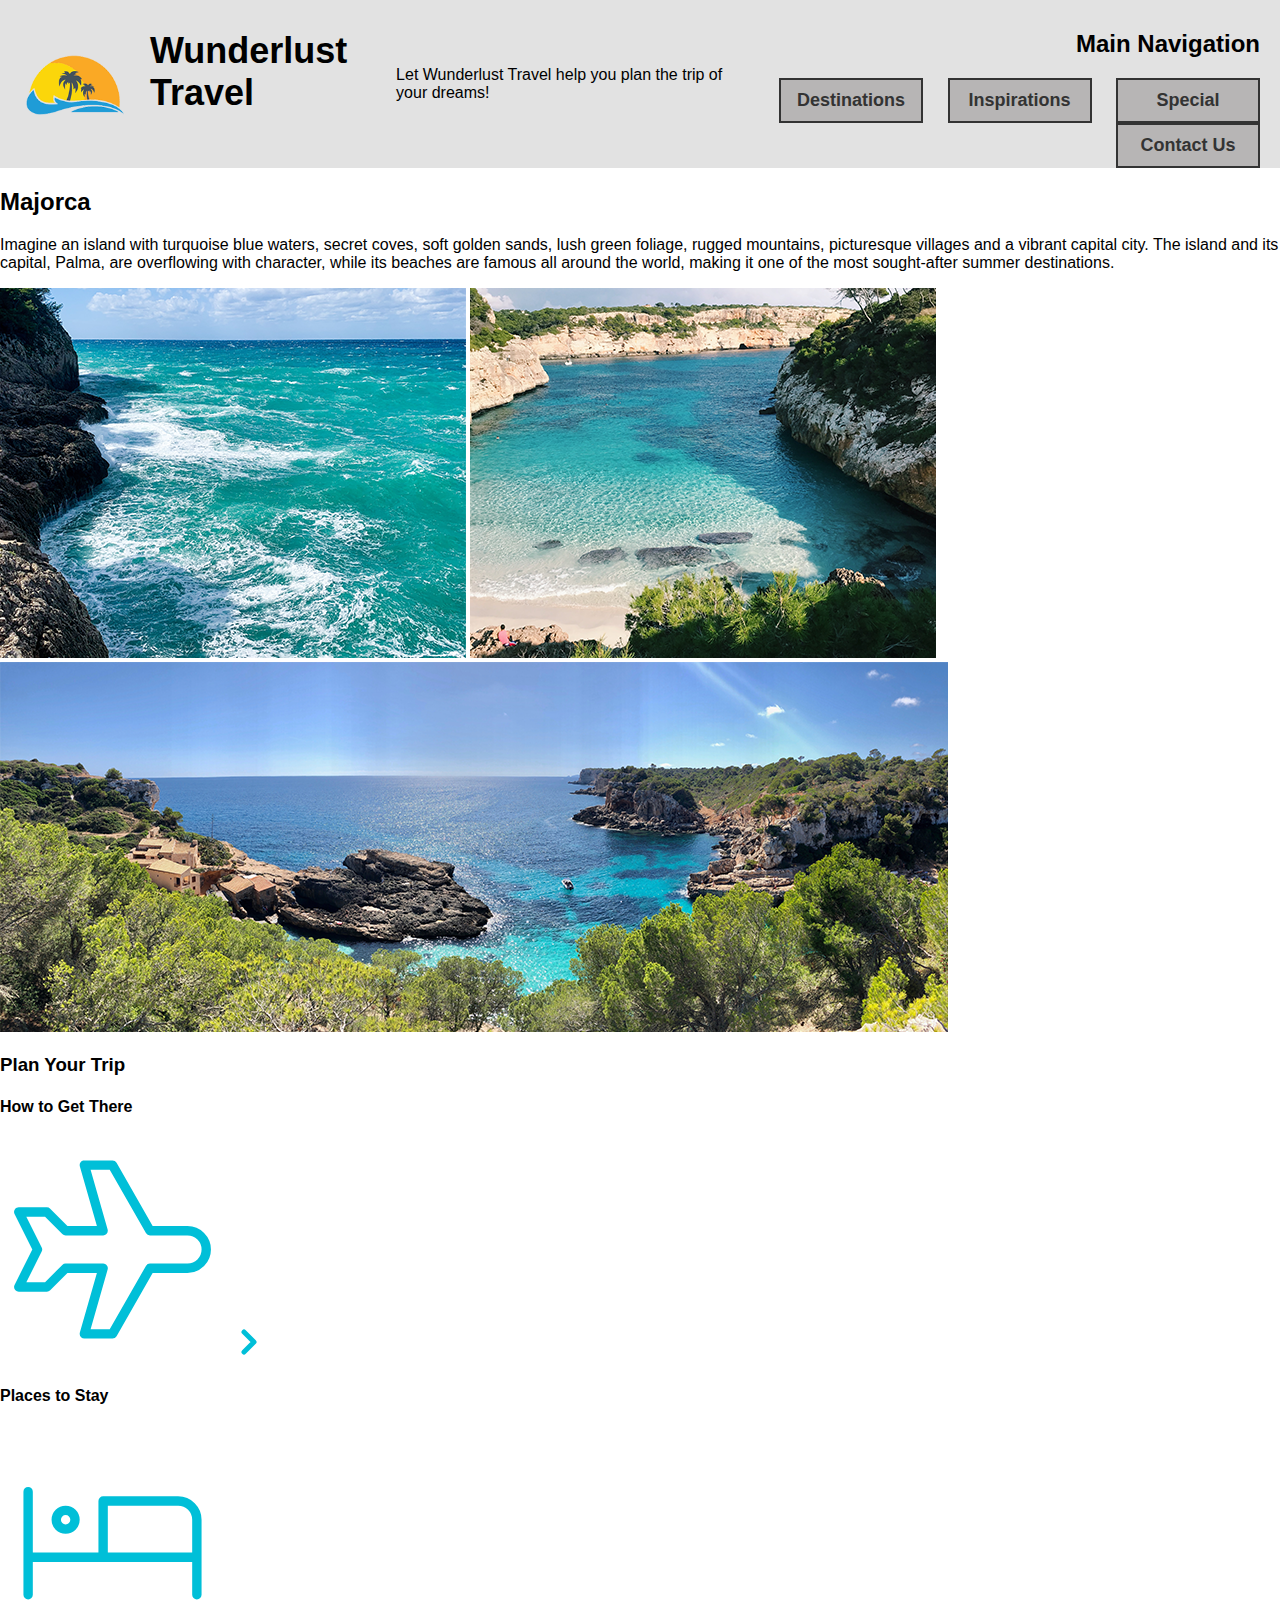
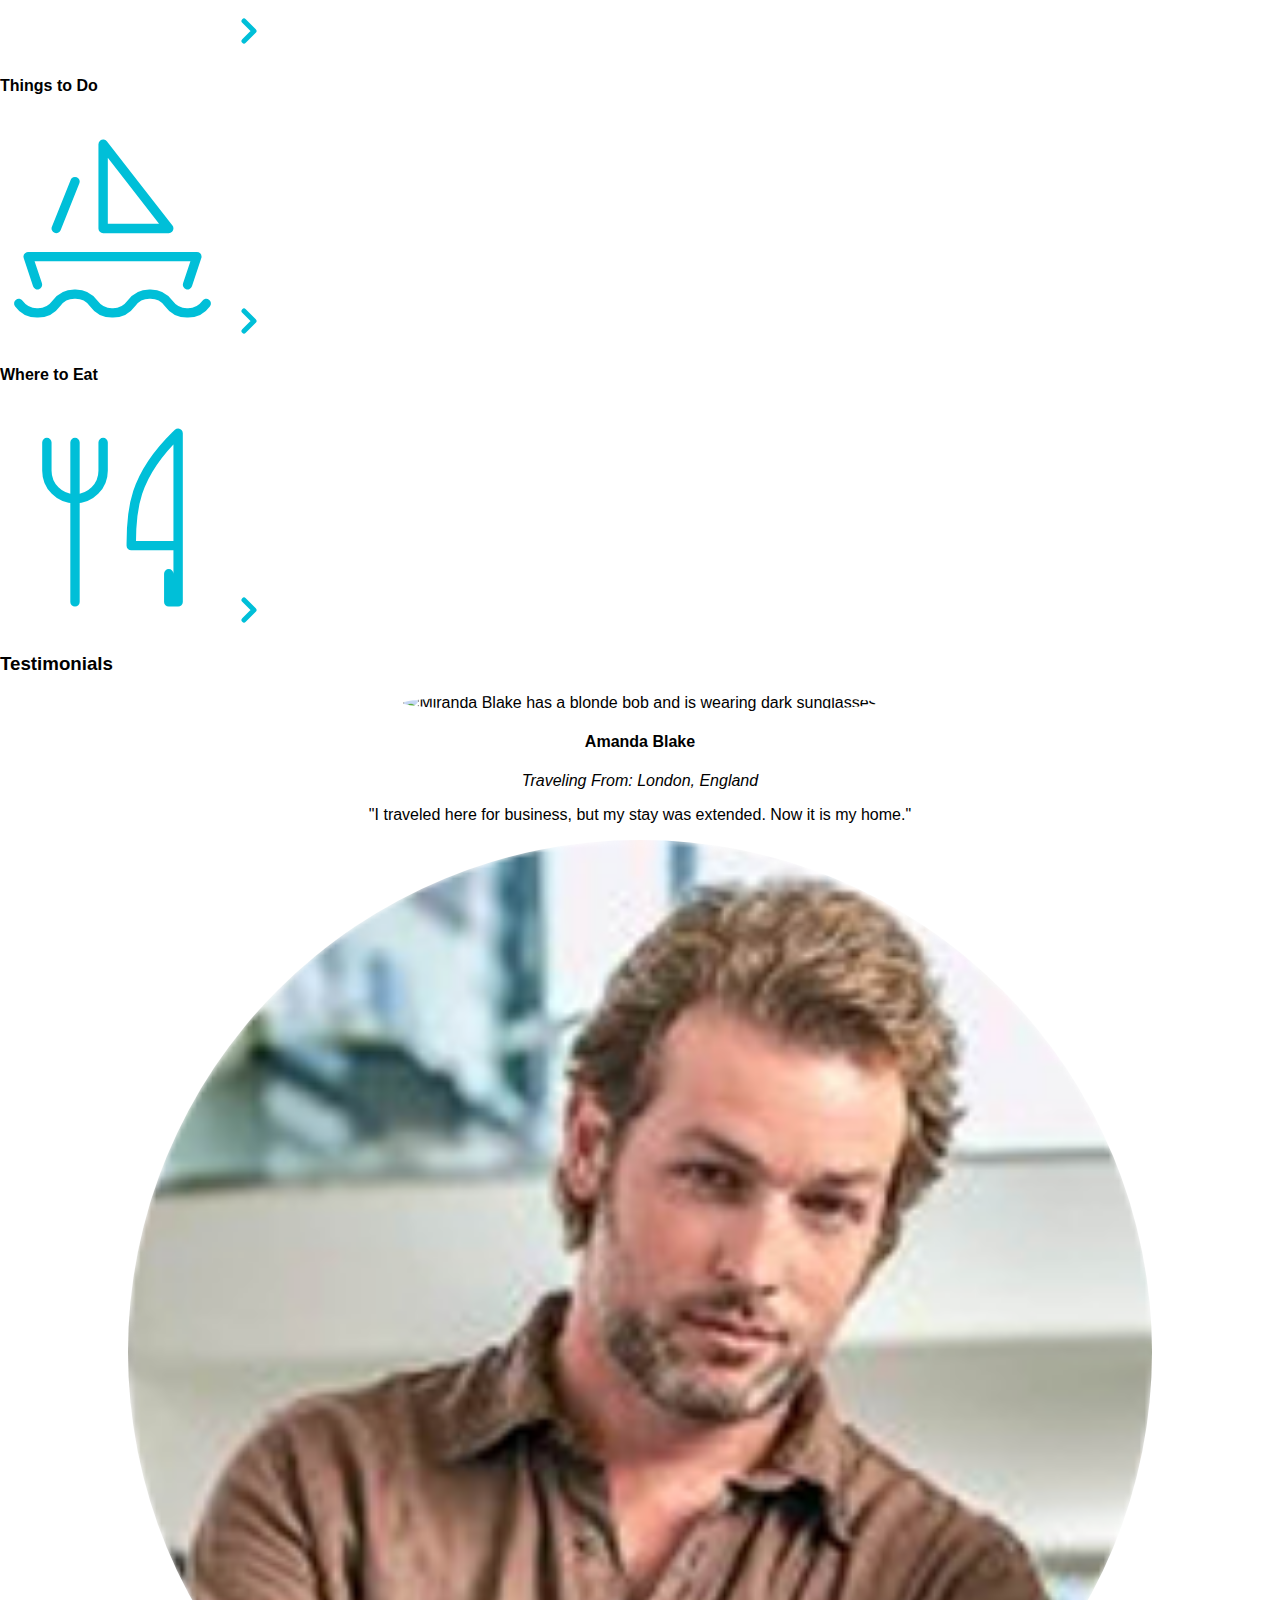
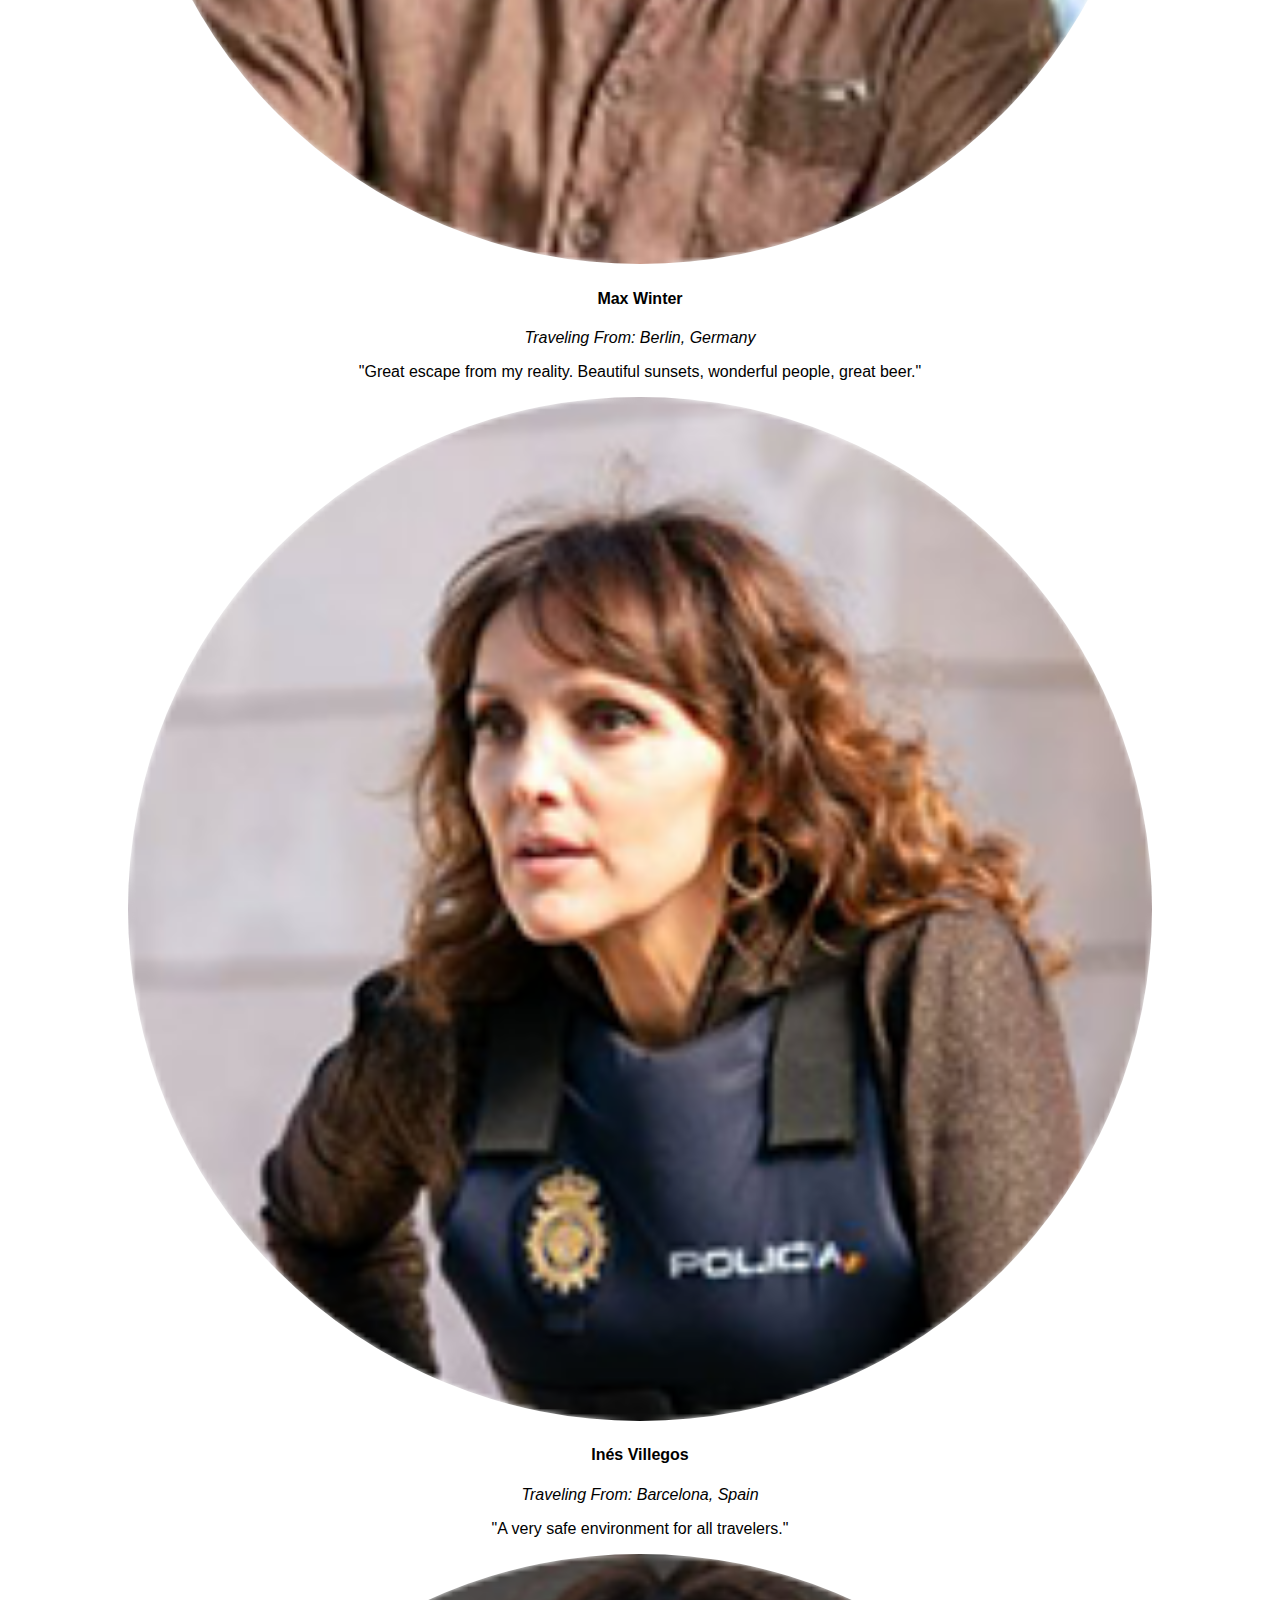
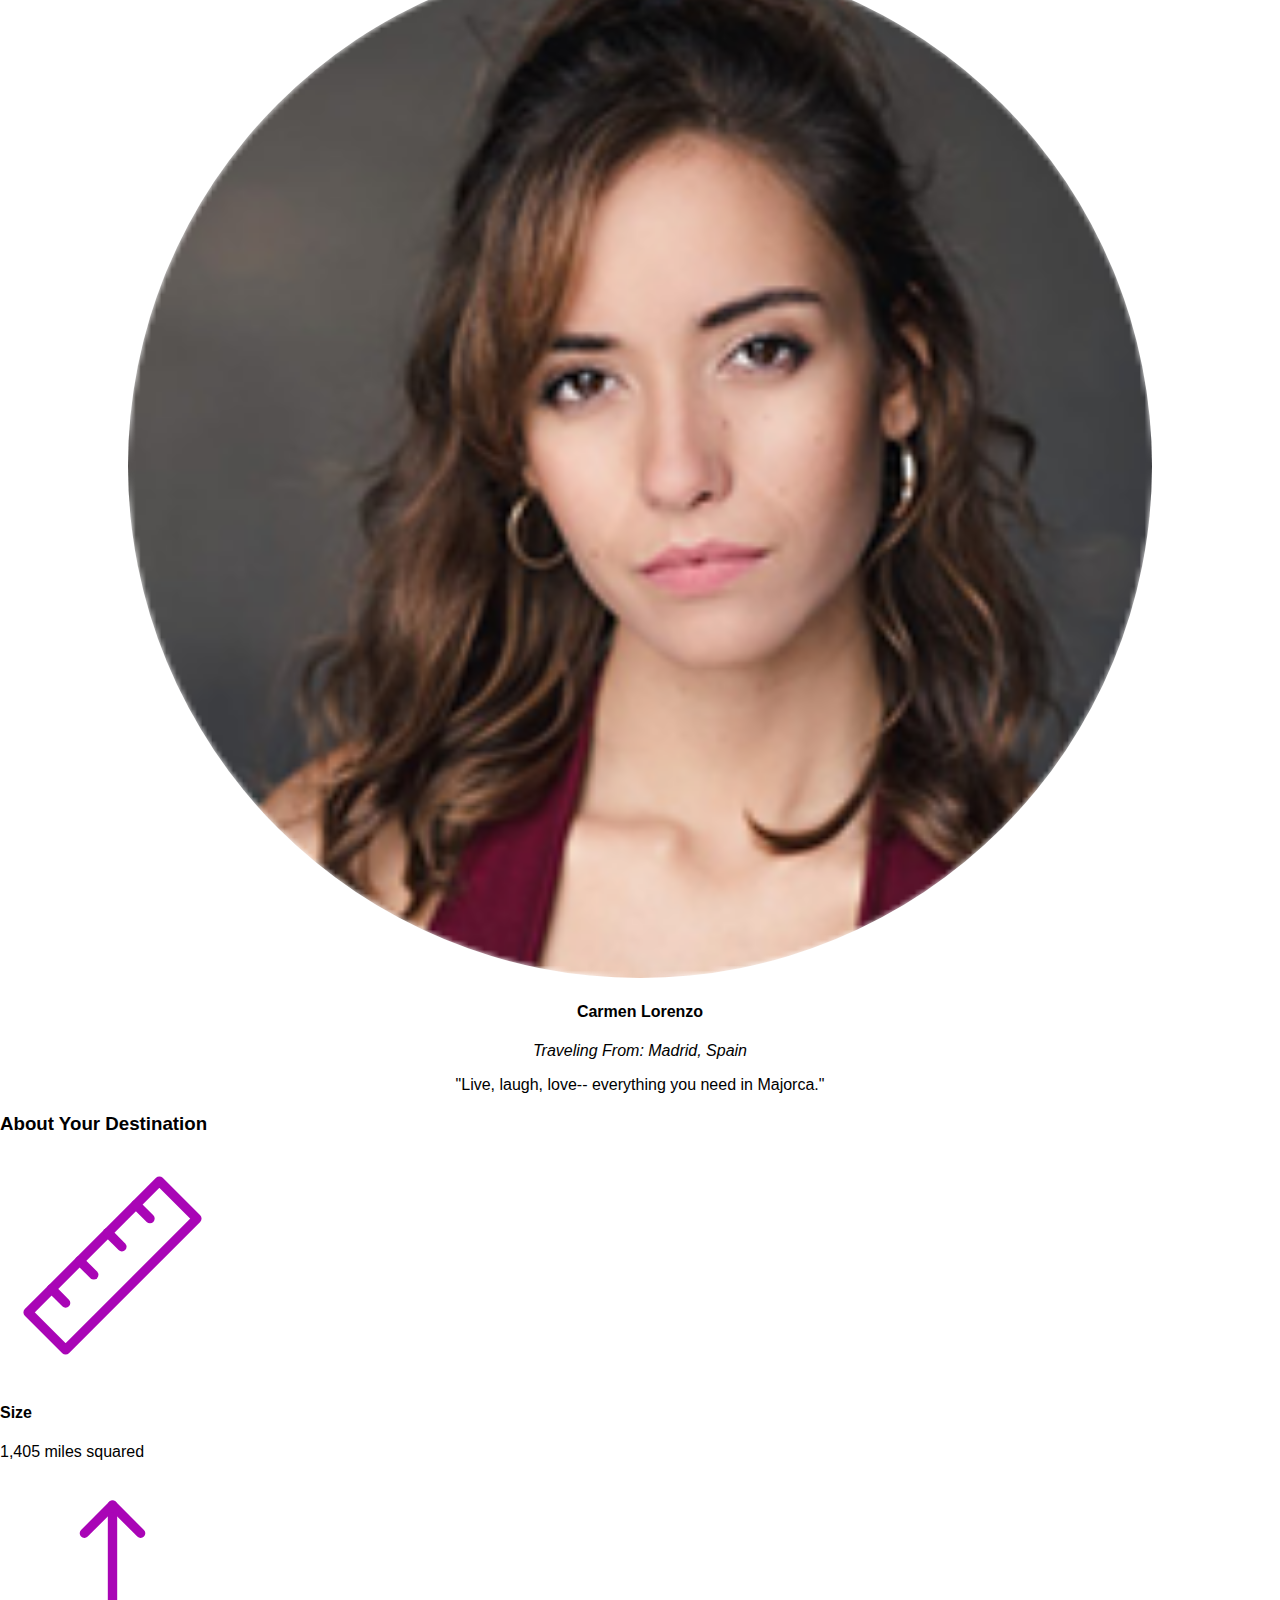
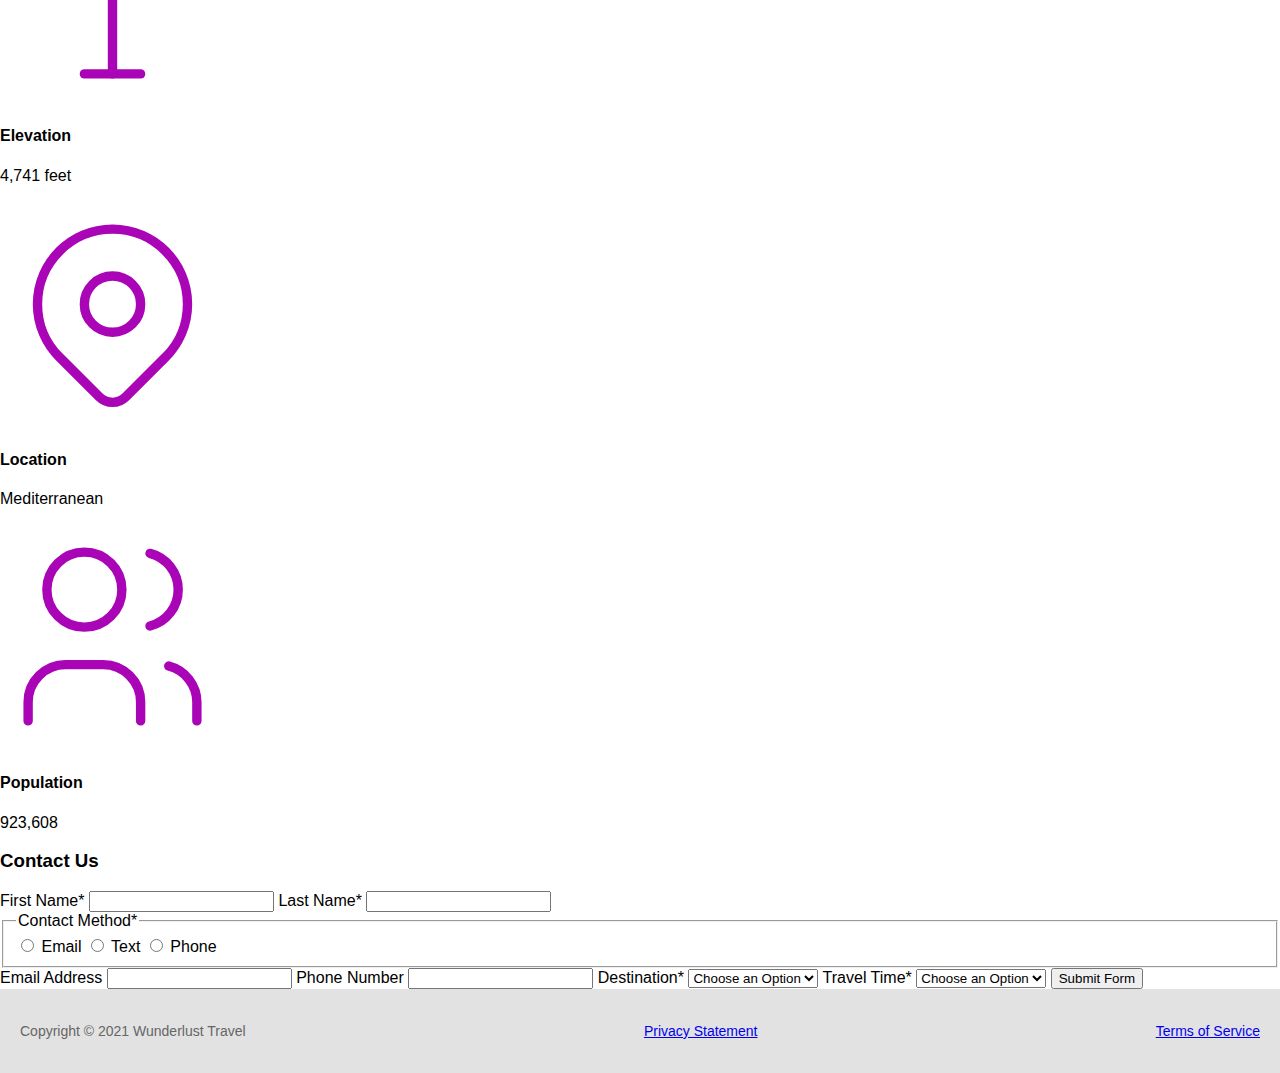
==== commit e163dc12: "Update majorca.html" ====
--- a/majorca.html
+++ b/majorca.html
@@ -17,7 +17,7 @@
       <meta name="twitter:image" content="images/majorca-beach.png">
       <meta name="twitter:description" content="Wunderlust Travel helps you plan the trip of your dreams. Explore Majorca and book your flights, hotels, and activities today.">
       <title>Wunderlust Travel - Majorca</title>
-      <link href="styles.css" rel="stylesheet">
+      <link href="styles405.css" rel="stylesheet">
    </head>
    <body>
       <!-- Headings & Alt Text -->
--- a/styles405.css
+++ b/styles405.css
@@ -0,0 +1,277 @@
+/* Set a default font family and font size for the page */
+ body {
+     font-family: Arial, sans-serif;
+     font-size: 16px;
+}
+ body {
+     margin: 0;
+     padding: 0;
+}
+ header {
+     margin: 0;
+     display: flex;
+     justify-content: space-between;
+     align-items: center;
+     padding: 0px;
+     padding-bottom: 0px;
+     background-color: #E2E2E2;
+}
+ header img {
+     width: 150px;
+}
+ nav {
+     text-align: right;
+     margin-top: 10px;
+     margin-right: 20px;
+}
+ nav ul {
+     list-style: none;
+     margin: 0;
+     padding: 0;
+}
+ nav ul li {
+     display: inline-block;
+     width: 120px;
+     margin-left: 20px;
+     border: 2px solid #333;
+     text-align: center;
+     padding: 10px;
+     background-color: #B7B5B5;
+}
+ nav ul li a {
+     text-decoration: none;
+     color: #333;
+     font-weight: bold;
+     font-size: 18px;
+}
+ h1 {
+     font-size: 36px;
+     text-align: left;
+     margin-top: 0px;
+}
+ .header-section {
+     padding: 50px;
+     padding-top: 10px;
+     margin-top: 0px;
+     background-color: #E2E2E2;
+}
+/* Style the destination section */
+ #destination-section {
+     padding: 50px;
+     background-color: #FBFBFB;
+}
+ .destination-container {
+     display: flex;
+     justify-content: space-between;
+     align-items: center;
+}
+ .destination-text {
+     flex-basis: 33%;
+     margin-right: 10px;
+     align-self: flex-start;
+}
+ .destination-images {
+     flex-basis: 65%;
+     display: flex;
+     flex-wrap: wrap;
+}
+ .destination-images img {
+     flex-basis: 43%;
+     margin-bottom: 10px;
+     width: 50%;
+}
+ #lastImg {
+     width: 100%;
+}
+/* Style the plan section */
+ #plan-section {
+     padding: 50px;
+     padding-top: 10px;
+     background-color: #E2E2E2;
+}
+ .plan-container {
+     text-align: center;
+}
+ .plan-images {
+     display: flex;
+     justify-content: space-between;
+     margin-top: 50px;
+}
+ .plan-image {
+     flex-basis: 22%;
+}
+ .plan-image h3 {
+     font-size: 18px;
+     margin-top: 0;
+}
+ .plan-image img {
+     width: 100%;
+     border-radius: 10px;
+}
+/* Style the testimonial section */
+ #testimonial-section {
+     padding: 50px;
+     padding-top: 10px;
+     background-color: #f8f8f8;
+}
+ .testimonials-container {
+     display: flex;
+     justify-content: space-between;
+}
+ .testimonial {
+     flex-basis: 23%;
+     text-align: center;
+}
+ .testimonial img {
+     width: 80%;
+     border-radius: 50%;
+}
+ .testimonial p {
+     margin-top: 10px;
+     font-style: italic;
+}
+/* Style the about section */
+ #about-section {
+     padding: 50px;
+     padding-top: 10px;
+     background-color: #E2E2E2;
+}
+ .destination-info-item {
+     display: inline-block;
+     vertical-align: top;
+     text-align: center;
+     margin: 0 20px;
+     width: 200px;
+}
+ .destination-info-item h3 {
+     margin-top: 20px;
+     font-size: 24px;
+}
+ .destination-info-item svg {
+     width: 100px;
+     height: 100px;
+     margin-bottom: 20px;
+}
+ .destination-info-item p {
+     margin-top: 20px;
+     font-size: 18px;
+     font-weight: bold;
+}
+/* Style the contact section */
+ #about-section {
+     padding: 50px;
+     padding-top: 10px;
+     background-color: #E2E2E2;
+}
+ .destination-info-item {
+     display: inline-block;
+     vertical-align: top;
+     text-align: center;
+     margin: 0 20px;
+     width: 200px;
+}
+ .destination-info-item h3 {
+     margin-top: 20px;
+     font-size: 24px;
+}
+ .destination-info-item svg {
+     width: 100px;
+     height: 100px;
+     margin-bottom: 20px;
+}
+ .destination-info-item p {
+     margin-top: 20px;
+     font-size: 18px;
+     font-weight: bold;
+}
+ #contact-section {
+     display: flex;
+     flex-wrap: wrap;
+     justify-content: left;
+     padding: 50px;
+     padding-top: 10px;
+     background-color: #f8f8f8;
+}
+ #contact-section h2 {
+     width: 100%;
+     text-align: left;
+     margin-bottom: 30px;
+}
+ #contact-form {
+     display: flex;
+     flex-wrap: wrap;
+     justify-content: space-between;
+     align-items: center;
+     width: 100%;
+     max-width: 800px;
+}
+ #contact-form label {
+     display: block;
+     margin-bottom: 10px;
+}
+ #contact-form input, #contact-form select {
+     width: calc((100% - 20px) / 2);
+     margin-bottom: 20px;
+     padding: 10px;
+     border-radius: 5px;
+     border: 1px solid black;
+     background-color: white;
+     font-size: 16px;
+}
+ #contact-form select {
+     width: 100%;
+}
+ #contact-form button {
+     margin-top: 20px;
+     padding: 10px 20px;
+     border-radius: 5px;
+     border: none;
+     background-color: #a905b6;
+     color: #fff;
+     font-size: 16px;
+     cursor: pointer;
+}
+ #contact-form button:hover {
+     background-color: #8b049e;
+}
+ #contact-form input[type="radio"] {
+     display: inline-block;
+     margin-right: 10px;
+}
+ #contact-form label[for="contact-method"], #contact-form input[type="radio"] {
+     display: inline-flex;
+     align-items: center;
+}
+ .radio-group {
+     display: flex;
+     flex-direction: row;
+     align-items: center;
+     margin-bottom: 20px;
+}
+ .radio-item {
+     display: flex;
+     flex-direction: row;
+     align-items: center;
+     margin-right: 20px;
+}
+ .radio-item label {
+     margin-left: 10px;
+}
+ footer {
+     display: flex;
+     justify-content: space-between;
+     align-items: center;
+     padding: 20px;
+     background-color: #E2E2E2;
+     font-size: 14px;
+     color: #666666;
+}
+ .left {
+     flex-grow: 1;
+}
+ .right {
+     display: flex;
+}
+ .right a {
+     margin-left: 20px;
+}
